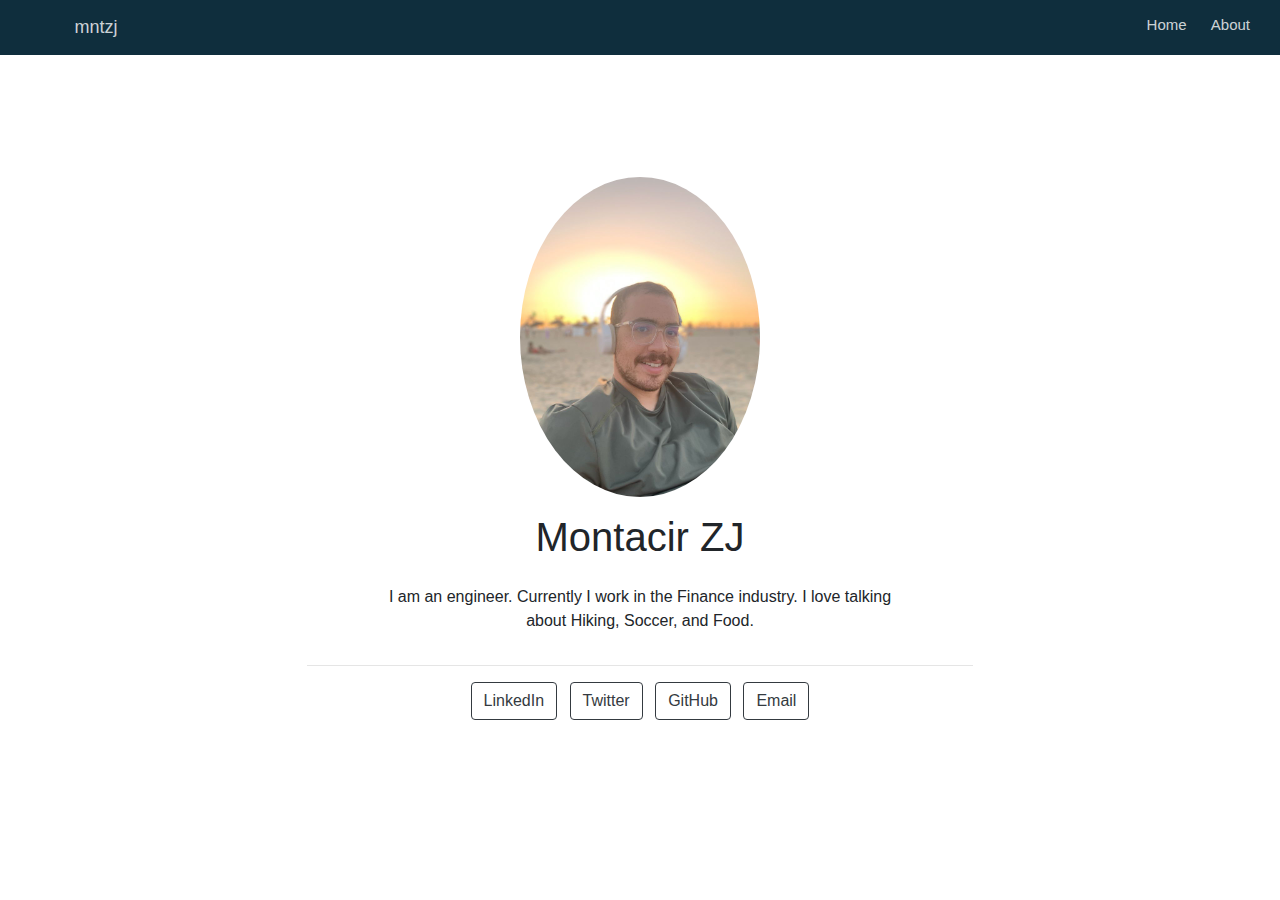
==== docs/about.html @ 62776984 "website built  postcard added" ====
<!doctype html>
<html lang="en">
  <head>
    <!-- Required meta tags -->
    <meta charset="utf-8">
    <meta name="viewport" content="width=device-width, initial-scale=1, shrink-to-fit=no">

    <!-- Bootstrap CSS -->
    <link rel="stylesheet" href="https://stackpath.bootstrapcdn.com/bootstrap/4.5.0/css/bootstrap.min.css">

    <title>Montacir ZJ</title>

    
          <!--radix_placeholder_navigation_in_header-->
      <meta name="distill:offset" content=""/>
      
      <script type="application/javascript">
      
        window.headroom_prevent_pin = false;
      
        window.document.addEventListener("DOMContentLoaded", function (event) {
      
          // initialize headroom for banner
          var header = $('header').get(0);
          var headerHeight = header.offsetHeight;
          var headroom = new Headroom(header, {
            tolerance: 5,
            onPin : function() {
              if (window.headroom_prevent_pin) {
                window.headroom_prevent_pin = false;
                headroom.unpin();
              }
            }
          });
          headroom.init();
          if(window.location.hash)
            headroom.unpin();
          $(header).addClass('headroom--transition');
      
          // offset scroll location for banner on hash change
          // (see: https://github.com/WickyNilliams/headroom.js/issues/38)
          window.addEventListener("hashchange", function(event) {
            window.scrollTo(0, window.pageYOffset - (headerHeight + 25));
          });
      
          // responsive menu
          $('.distill-site-header').each(function(i, val) {
            var topnav = $(this);
            var toggle = topnav.find('.nav-toggle');
            toggle.on('click', function() {
              topnav.toggleClass('responsive');
            });
          });
      
          // nav dropdowns
          $('.nav-dropbtn').click(function(e) {
            $(this).next('.nav-dropdown-content').toggleClass('nav-dropdown-active');
            $(this).parent().siblings('.nav-dropdown')
               .children('.nav-dropdown-content').removeClass('nav-dropdown-active');
          });
          $("body").click(function(e){
            $('.nav-dropdown-content').removeClass('nav-dropdown-active');
          });
          $(".nav-dropdown").click(function(e){
            e.stopPropagation();
          });
        });
      </script>
      
      <style type="text/css">
      
      /* Theme (user-documented overrideables for nav appearance) */
      
      .distill-site-nav {
        color: rgba(255, 255, 255, 0.8);
        background-color: #0F2E3D;
        font-size: 15px;
        font-weight: 300;
      }
      
      .distill-site-nav a {
        color: inherit;
        text-decoration: none;
      }
      
      .distill-site-nav a:hover {
        color: white;
      }
      
      @media print {
        .distill-site-nav {
          display: none;
        }
      }
      
      .distill-site-header {
      
      }
      
      .distill-site-footer {
      
      }
      
      
      /* Site Header */
      
      .distill-site-header {
        width: 100%;
        box-sizing: border-box;
        z-index: 3;
      }
      
      .distill-site-header .nav-left {
        display: inline-block;
        margin-left: 8px;
      }
      
      @media screen and (max-width: 768px) {
        .distill-site-header .nav-left {
          margin-left: 0;
        }
      }
      
      
      .distill-site-header .nav-right {
        float: right;
        margin-right: 8px;
      }
      
      .distill-site-header a,
      .distill-site-header .title {
        display: inline-block;
        text-align: center;
        padding: 14px 10px 14px 10px;
      }
      
      .distill-site-header .title {
        font-size: 18px;
        min-width: 150px;
      }
      
      .distill-site-header .logo {
        padding: 0;
      }
      
      .distill-site-header .logo img {
        display: none;
        max-height: 20px;
        width: auto;
        margin-bottom: -4px;
      }
      
      .distill-site-header .nav-image img {
        max-height: 18px;
        width: auto;
        display: inline-block;
        margin-bottom: -3px;
      }
      
      
      
      @media screen and (min-width: 1000px) {
        .distill-site-header .logo img {
          display: inline-block;
        }
        .distill-site-header .nav-left {
          margin-left: 20px;
        }
        .distill-site-header .nav-right {
          margin-right: 20px;
        }
        .distill-site-header .title {
          padding-left: 12px;
        }
      }
      
      
      .distill-site-header .nav-toggle {
        display: none;
      }
      
      .nav-dropdown {
        display: inline-block;
        position: relative;
      }
      
      .nav-dropdown .nav-dropbtn {
        border: none;
        outline: none;
        color: rgba(255, 255, 255, 0.8);
        padding: 16px 10px;
        background-color: transparent;
        font-family: inherit;
        font-size: inherit;
        font-weight: inherit;
        margin: 0;
        margin-top: 1px;
        z-index: 2;
      }
      
      .nav-dropdown-content {
        display: none;
        position: absolute;
        background-color: white;
        min-width: 200px;
        border: 1px solid rgba(0,0,0,0.15);
        border-radius: 4px;
        box-shadow: 0px 8px 16px 0px rgba(0,0,0,0.1);
        z-index: 1;
        margin-top: 2px;
        white-space: nowrap;
        padding-top: 4px;
        padding-bottom: 4px;
      }
      
      .nav-dropdown-content hr {
        margin-top: 4px;
        margin-bottom: 4px;
        border: none;
        border-bottom: 1px solid rgba(0, 0, 0, 0.1);
      }
      
      .nav-dropdown-active {
        display: block;
      }
      
      .nav-dropdown-content a, .nav-dropdown-content .nav-dropdown-header {
        color: black;
        padding: 6px 24px;
        text-decoration: none;
        display: block;
        text-align: left;
      }
      
      .nav-dropdown-content .nav-dropdown-header {
        display: block;
        padding: 5px 24px;
        padding-bottom: 0;
        text-transform: uppercase;
        font-size: 14px;
        color: #999999;
        white-space: nowrap;
      }
      
      .nav-dropdown:hover .nav-dropbtn {
        color: white;
      }
      
      .nav-dropdown-content a:hover {
        background-color: #ddd;
        color: black;
      }
      
      .nav-right .nav-dropdown-content {
        margin-left: -45%;
        right: 0;
      }
      
      @media screen and (max-width: 768px) {
        .distill-site-header a, .distill-site-header .nav-dropdown  {display: none;}
        .distill-site-header a.nav-toggle {
          float: right;
          display: block;
        }
        .distill-site-header .title {
          margin-left: 0;
        }
        .distill-site-header .nav-right {
          margin-right: 0;
        }
        .distill-site-header {
          overflow: hidden;
        }
        .nav-right .nav-dropdown-content {
          margin-left: 0;
        }
      }
      
      
      @media screen and (max-width: 768px) {
        .distill-site-header.responsive {position: relative; min-height: 500px; }
        .distill-site-header.responsive a.nav-toggle {
          position: absolute;
          right: 0;
          top: 0;
        }
        .distill-site-header.responsive a,
        .distill-site-header.responsive .nav-dropdown {
          display: block;
          text-align: left;
        }
        .distill-site-header.responsive .nav-left,
        .distill-site-header.responsive .nav-right {
          width: 100%;
        }
        .distill-site-header.responsive .nav-dropdown {float: none;}
        .distill-site-header.responsive .nav-dropdown-content {position: relative;}
        .distill-site-header.responsive .nav-dropdown .nav-dropbtn {
          display: block;
          width: 100%;
          text-align: left;
        }
      }
      
      /* Site Footer */
      
      .distill-site-footer {
        width: 100%;
        overflow: hidden;
        box-sizing: border-box;
        z-index: 3;
        margin-top: 30px;
        padding-top: 30px;
        padding-bottom: 30px;
        text-align: center;
      }
      
      /* Headroom */
      
      d-title {
        padding-top: 6rem;
      }
      
      @media print {
        d-title {
          padding-top: 4rem;
        }
      }
      
      .headroom {
        z-index: 1000;
        position: fixed;
        top: 0;
        left: 0;
        right: 0;
      }
      
      .headroom--transition {
        transition: all .4s ease-in-out;
      }
      
      .headroom--unpinned {
        top: -100px;
      }
      
      .headroom--pinned {
        top: 0;
      }
      
      /* adjust viewport for navbar height */
      /* helps vertically center bootstrap (non-distill) content */
      .min-vh-100 {
        min-height: calc(100vh - 100px) !important;
      }
      
      </style>
      
      <script src="site_libs/jquery-1.11.3/jquery.min.js"></script>
      <link href="site_libs/font-awesome-5.1.0/css/all.css" rel="stylesheet"/>
      <link href="site_libs/font-awesome-5.1.0/css/v4-shims.css" rel="stylesheet"/>
      <script src="site_libs/headroom-0.9.4/headroom.min.js"></script>
      <script src="site_libs/autocomplete-0.37.1/autocomplete.min.js"></script>
      <script src="site_libs/fuse-6.4.1/fuse.min.js"></script>
      
      <script type="application/javascript">
      
      function getMeta(metaName) {
        var metas = document.getElementsByTagName('meta');
        for (let i = 0; i < metas.length; i++) {
          if (metas[i].getAttribute('name') === metaName) {
            return metas[i].getAttribute('content');
          }
        }
        return '';
      }
      
      function offsetURL(url) {
        var offset = getMeta('distill:offset');
        return offset ? offset + '/' + url : url;
      }
      
      function createFuseIndex() {
      
        // create fuse index
        var options = {
          keys: [
            { name: 'title', weight: 20 },
            { name: 'categories', weight: 15 },
            { name: 'description', weight: 10 },
            { name: 'contents', weight: 5 },
          ],
          ignoreLocation: true,
          threshold: 0
        };
        var fuse = new window.Fuse([], options);
      
        // fetch the main search.json
        return fetch(offsetURL('search.json'))
          .then(function(response) {
            if (response.status == 200) {
              return response.json().then(function(json) {
                // index main articles
                json.articles.forEach(function(article) {
                  fuse.add(article);
                });
                // download collections and index their articles
                return Promise.all(json.collections.map(function(collection) {
                  return fetch(offsetURL(collection)).then(function(response) {
                    if (response.status === 200) {
                      return response.json().then(function(articles) {
                        articles.forEach(function(article) {
                          fuse.add(article);
                        });
                      })
                    } else {
                      return Promise.reject(
                        new Error('Unexpected status from search index request: ' +
                                  response.status)
                      );
                    }
                  });
                })).then(function() {
                  return fuse;
                });
              });
      
            } else {
              return Promise.reject(
                new Error('Unexpected status from search index request: ' +
                            response.status)
              );
            }
          });
      }
      
      window.document.addEventListener("DOMContentLoaded", function (event) {
      
        // get search element (bail if we don't have one)
        var searchEl = window.document.getElementById('distill-search');
        if (!searchEl)
          return;
      
        createFuseIndex()
          .then(function(fuse) {
      
            // make search box visible
            searchEl.classList.remove('hidden');
      
            // initialize autocomplete
            var options = {
              autoselect: true,
              hint: false,
              minLength: 2,
            };
            window.autocomplete(searchEl, options, [{
              source: function(query, callback) {
                const searchOptions = {
                  isCaseSensitive: false,
                  shouldSort: true,
                  minMatchCharLength: 2,
                  limit: 10,
                };
                var results = fuse.search(query, searchOptions);
                callback(results
                  .map(function(result) { return result.item; })
                );
              },
              templates: {
                suggestion: function(suggestion) {
                  var img = suggestion.preview && Object.keys(suggestion.preview).length > 0
                    ? `<img src="${offsetURL(suggestion.preview)}"</img>`
                    : '';
                  var html = `
                    <div class="search-item">
                      <h3>${suggestion.title}</h3>
                      <div class="search-item-description">
                        ${suggestion.description || ''}
                      </div>
                      <div class="search-item-preview">
                        ${img}
                      </div>
                    </div>
                  `;
                  return html;
                }
              }
            }]).on('autocomplete:selected', function(event, suggestion) {
              window.location.href = offsetURL(suggestion.path);
            });
            // remove inline display style on autocompleter (we want to
            // manage responsive display via css)
            $('.algolia-autocomplete').css("display", "");
          })
          .catch(function(error) {
            console.log(error);
          });
      
      });
      
      </script>
      
      <style type="text/css">
      
      .nav-search {
        font-size: x-small;
      }
      
      /* Algolioa Autocomplete */
      
      .algolia-autocomplete {
        display: inline-block;
        margin-left: 10px;
        vertical-align: sub;
        background-color: white;
        color: black;
        padding: 6px;
        padding-top: 8px;
        padding-bottom: 0;
        border-radius: 6px;
        border: 1px #0F2E3D solid;
        width: 180px;
      }
      
      
      @media screen and (max-width: 768px) {
        .distill-site-nav .algolia-autocomplete {
          display: none;
          visibility: hidden;
        }
        .distill-site-nav.responsive .algolia-autocomplete {
          display: inline-block;
          visibility: visible;
        }
        .distill-site-nav.responsive .algolia-autocomplete .aa-dropdown-menu {
          margin-left: 0;
          width: 400px;
          max-height: 400px;
        }
      }
      
      .algolia-autocomplete .aa-input, .algolia-autocomplete .aa-hint {
        width: 90%;
        outline: none;
        border: none;
      }
      
      .algolia-autocomplete .aa-hint {
        color: #999;
      }
      .algolia-autocomplete .aa-dropdown-menu {
        width: 550px;
        max-height: 70vh;
        overflow-x: visible;
        overflow-y: scroll;
        padding: 5px;
        margin-top: 3px;
        margin-left: -150px;
        background-color: #fff;
        border-radius: 5px;
        border: 1px solid #999;
        border-top: none;
      }
      
      .algolia-autocomplete .aa-dropdown-menu .aa-suggestion {
        cursor: pointer;
        padding: 5px 4px;
        border-bottom: 1px solid #eee;
      }
      
      .algolia-autocomplete .aa-dropdown-menu .aa-suggestion:last-of-type {
        border-bottom: none;
        margin-bottom: 2px;
      }
      
      .algolia-autocomplete .aa-dropdown-menu .aa-suggestion .search-item {
        overflow: hidden;
        font-size: 0.8em;
        line-height: 1.4em;
      }
      
      .algolia-autocomplete .aa-dropdown-menu .aa-suggestion .search-item h3 {
        font-size: 1rem;
        margin-block-start: 0;
        margin-block-end: 5px;
      }
      
      .algolia-autocomplete .aa-dropdown-menu .aa-suggestion .search-item-description {
        display: inline-block;
        overflow: hidden;
        height: 2.8em;
        width: 80%;
        margin-right: 4%;
      }
      
      .algolia-autocomplete .aa-dropdown-menu .aa-suggestion .search-item-preview {
        display: inline-block;
        width: 15%;
      }
      
      .algolia-autocomplete .aa-dropdown-menu .aa-suggestion .search-item-preview img {
        height: 3em;
        width: auto;
        display: none;
      }
      
      .algolia-autocomplete .aa-dropdown-menu .aa-suggestion .search-item-preview img[src] {
        display: initial;
      }
      
      .algolia-autocomplete .aa-dropdown-menu .aa-suggestion.aa-cursor {
        background-color: #eee;
      }
      .algolia-autocomplete .aa-dropdown-menu .aa-suggestion em {
        font-weight: bold;
        font-style: normal;
      }
      
      </style>
      
      
      <!--/radix_placeholder_navigation_in_header-->
          <!--radix_placeholder_site_in_header-->
      <!--/radix_placeholder_site_in_header-->
          
      <style type="text/css">
      body {
        padding-top: 60px;
      }
      </style>
    
    
  </head>
  <body>

          <!--radix_placeholder_navigation_before_body-->
      <header class="header header--fixed" role="banner">
      <nav class="distill-site-nav distill-site-header">
      <div class="nav-left">
      <a href="index.html" class="title">mntzj</a>
      </div>
      <div class="nav-right">
      <a href="index.html">Home</a>
      <a href="about.html">About</a>
      <a href="javascript:void(0);" class="nav-toggle">&#9776;</a>
      </div>
      </nav>
      </header>
      <!--/radix_placeholder_navigation_before_body-->
          <!--radix_placeholder_site_before_body-->
      <!--/radix_placeholder_site_before_body-->
    
    <div class="container min-vh-100">
      <div class="row min-vh-100 justify-content-center align-items-center">
        <div class="col-12 text-center">
          <img src=mntcr3.jpeg style="height:20rem" class="rounded-circle">
          <div class="mt-3">
            <h1>Montacir ZJ</h1>
          </div>
          <div class="row justify-content-center align-items-center">
            <div class="col-6 mt-3 text-center d-none d-sm-block">
              <p>I am an engineer. Currently I work in the Finance industry. I love talking about Hiking, Soccer, and Food.</p>
            </div>
            <div class="col-11 mt-3 text-center d-block d-sm-none">
              <p>I am an engineer. Currently I work in the Finance industry. I love talking about Hiking, Soccer, and Food.</p>
            </div>
          </div>

          <hr style="width:60%;"/>

          <div class="row justify-content-center align-items-center">
            <div class="col-8 text-center d-none d-sm-block">
              <ul class="list-inline">
                                <li class="list-inline-item">
                  <a href=www.linkedin.com/in/montacirzj>
                    <button type="button" class="btn btn-outline-dark mb-2">
                      LinkedIn
                    </button>
                  </a>
                </li>
                                <li class="list-inline-item">
                  <a href=https://twitter.com/montacirzj>
                    <button type="button" class="btn btn-outline-dark mb-2">
                      Twitter
                    </button>
                  </a>
                </li>
                                <li class="list-inline-item">
                  <a href=https://github.com/mntzj>
                    <button type="button" class="btn btn-outline-dark mb-2">
                      GitHub
                    </button>
                  </a>
                </li>
                                <li class="list-inline-item">
                  <a href=mailto:montacir.zaarijabiri@gmail.com>
                    <button type="button" class="btn btn-outline-dark mb-2">
                      Email
                    </button>
                  </a>
                </li>
                              </ul>
            </div>
          </div>

          <div class="row justify-content-center align-items-center">
            <div class="col-8 m-1 text-center d-block d-sm-none">
              <div class="list-group">
                                <a href=www.linkedin.com/in/montacirzj>
                  <button type="button" class="list-group-item list-group-item-action my-1 rounded">
                    LinkedIn
                  </button>
                </a>
                                <a href=https://twitter.com/montacirzj>
                  <button type="button" class="list-group-item list-group-item-action my-1 rounded">
                    Twitter
                  </button>
                </a>
                                <a href=https://github.com/mntzj>
                  <button type="button" class="list-group-item list-group-item-action my-1 rounded">
                    GitHub
                  </button>
                </a>
                                <a href=mailto:montacir.zaarijabiri@gmail.com>
                  <button type="button" class="list-group-item list-group-item-action my-1 rounded">
                    Email
                  </button>
                </a>
                              </div>
            </div>
          </div>
        </div>
      </div>
    </div>

    <!-- Optional JavaScript -->
    <!-- jQuery first, then Popper.js, then Bootstrap JS -->
    <script src="https://code.jquery.com/jquery-3.5.1.slim.min.js" integrity="sha384-DfXdz2htPH0lsSSs5nCTpuj/zy4C+OGpamoFVy38MVBnE+IbbVYUew+OrCXaRkfj" crossorigin="anonymous"></script>
    <script src="https://cdn.jsdelivr.net/npm/popper.js@1.16.0/dist/umd/popper.min.js" integrity="sha384-Q6E9RHvbIyZFJoft+2mJbHaEWldlvI9IOYy5n3zV9zzTtmI3UksdQRVvoxMfooAo" crossorigin="anonymous"></script>
    <script src="https://stackpath.bootstrapcdn.com/bootstrap/4.5.0/js/bootstrap.min.js" integrity="sha384-OgVRvuATP1z7JjHLkuOU7Xw704+h835Lr+6QL9UvYjZE3Ipu6Tp75j7Bh/kR0JKI" crossorigin="anonymous"></script>

          <!--radix_placeholder_site_after_body-->
      <!--/radix_placeholder_site_after_body-->
          <!--radix_placeholder_navigation_after_body-->
      <!--/radix_placeholder_navigation_after_body-->
    
  </body>
</html>
---- docs/site_libs/font-awesome-5.1.0/css/all.css ----
/*!
 * Font Awesome Free 5.1.0 by @fontawesome - https://fontawesome.com
 * License - https://fontawesome.com/license (Icons: CC BY 4.0, Fonts: SIL OFL 1.1, Code: MIT License)
 */
.fa,.fab,.fal,.far,.fas{-moz-osx-font-smoothing:grayscale;-webkit-font-smoothing:antialiased;display:inline-block;font-style:normal;font-variant:normal;text-rendering:auto;line-height:1}.fa-lg{font-size:1.33333em;line-height:.75em;vertical-align:-.0667em}.fa-xs{font-size:.75em}.fa-sm{font-size:.875em}.fa-1x{font-size:1em}.fa-2x{font-size:2em}.fa-3x{font-size:3em}.fa-4x{font-size:4em}.fa-5x{font-size:5em}.fa-6x{font-size:6em}.fa-7x{font-size:7em}.fa-8x{font-size:8em}.fa-9x{font-size:9em}.fa-10x{font-size:10em}.fa-fw{text-align:center;width:1.25em}.fa-ul{list-style-type:none;margin-left:2.5em;padding-left:0}.fa-ul>li{position:relative}.fa-li{left:-2em;position:absolute;text-align:center;width:2em;line-height:inherit}.fa-border{border:.08em solid #eee;border-radius:.1em;padding:.2em .25em .15em}.fa-pull-left{float:left}.fa-pull-right{float:right}.fa.fa-pull-left,.fab.fa-pull-left,.fal.fa-pull-left,.far.fa-pull-left,.fas.fa-pull-left{margin-right:.3em}.fa.fa-pull-right,.fab.fa-pull-right,.fal.fa-pull-right,.far.fa-pull-right,.fas.fa-pull-right{margin-left:.3em}.fa-spin{animation:a 2s infinite linear}.fa-pulse{animation:a 1s infinite steps(8)}@keyframes a{0%{transform:rotate(0deg)}to{transform:rotate(1turn)}}.fa-rotate-90{-ms-filter:"progid:DXImageTransform.Microsoft.BasicImage(rotation=1)";transform:rotate(90deg)}.fa-rotate-180{-ms-filter:"progid:DXImageTransform.Microsoft.BasicImage(rotation=2)";transform:rotate(180deg)}.fa-rotate-270{-ms-filter:"progid:DXImageTransform.Microsoft.BasicImage(rotation=3)";transform:rotate(270deg)}.fa-flip-horizontal{-ms-filter:"progid:DXImageTransform.Microsoft.BasicImage(rotation=0, mirror=1)";transform:scaleX(-1)}.fa-flip-vertical{transform:scaleY(-1)}.fa-flip-horizontal.fa-flip-vertical,.fa-flip-vertical{-ms-filter:"progid:DXImageTransform.Microsoft.BasicImage(rotation=2, mirror=1)"}.fa-flip-horizontal.fa-flip-vertical{transform:scale(-1)}:root .fa-flip-horizontal,:root .fa-flip-vertical,:root .fa-rotate-90,:root .fa-rotate-180,:root .fa-rotate-270{-webkit-filter:none;filter:none}.fa-stack{display:inline-block;height:2em;line-height:2em;position:relative;vertical-align:middle;width:2em}.fa-stack-1x,.fa-stack-2x{left:0;position:absolute;text-align:center;width:100%}.fa-stack-1x{line-height:inherit}.fa-stack-2x{font-size:2em}.fa-inverse{color:#fff}.fa-500px:before{content:"\f26e"}.fa-accessible-icon:before{content:"\f368"}.fa-accusoft:before{content:"\f369"}.fa-address-book:before{content:"\f2b9"}.fa-address-card:before{content:"\f2bb"}.fa-adjust:before{content:"\f042"}.fa-adn:before{content:"\f170"}.fa-adversal:before{content:"\f36a"}.fa-affiliatetheme:before{content:"\f36b"}.fa-algolia:before{content:"\f36c"}.fa-align-center:before{content:"\f037"}.fa-align-justify:before{content:"\f039"}.fa-align-left:before{content:"\f036"}.fa-align-right:before{content:"\f038"}.fa-allergies:before{content:"\f461"}.fa-amazon:before{content:"\f270"}.fa-amazon-pay:before{content:"\f42c"}.fa-ambulance:before{content:"\f0f9"}.fa-american-sign-language-interpreting:before{content:"\f2a3"}.fa-amilia:before{content:"\f36d"}.fa-anchor:before{content:"\f13d"}.fa-android:before{content:"\f17b"}.fa-angellist:before{content:"\f209"}.fa-angle-double-down:before{content:"\f103"}.fa-angle-double-left:before{content:"\f100"}.fa-angle-double-right:before{content:"\f101"}.fa-angle-double-up:before{content:"\f102"}.fa-angle-down:before{content:"\f107"}.fa-angle-left:before{content:"\f104"}.fa-angle-right:before{content:"\f105"}.fa-angle-up:before{content:"\f106"}.fa-angry:before{content:"\f556"}.fa-angrycreative:before{content:"\f36e"}.fa-angular:before{content:"\f420"}.fa-app-store:before{content:"\f36f"}.fa-app-store-ios:before{content:"\f370"}.fa-apper:before{content:"\f371"}.fa-apple:before{content:"\f179"}.fa-apple-pay:before{content:"\f415"}.fa-archive:before{content:"\f187"}.fa-archway:before{content:"\f557"}.fa-arrow-alt-circle-down:before{content:"\f358"}.fa-arrow-alt-circle-left:before{content:"\f359"}.fa-arrow-alt-circle-right:before{content:"\f35a"}.fa-arrow-alt-circle-up:before{content:"\f35b"}.fa-arrow-circle-down:before{content:"\f0ab"}.fa-arrow-circle-left:before{content:"\f0a8"}.fa-arrow-circle-right:before{content:"\f0a9"}.fa-arrow-circle-up:before{content:"\f0aa"}.fa-arrow-down:before{content:"\f063"}.fa-arrow-left:before{content:"\f060"}.fa-arrow-right:before{content:"\f061"}.fa-arrow-up:before{content:"\f062"}.fa-arrows-alt:before{content:"\f0b2"}.fa-arrows-alt-h:before{content:"\f337"}.fa-arrows-alt-v:before{content:"\f338"}.fa-assistive-listening-systems:before{content:"\f2a2"}.fa-asterisk:before{content:"\f069"}.fa-asymmetrik:before{content:"\f372"}.fa-at:before{content:"\f1fa"}.fa-atlas:before{content:"\f558"}.fa-audible:before{content:"\f373"}.fa-audio-description:before{content:"\f29e"}.fa-autoprefixer:before{content:"\f41c"}.fa-avianex:before{content:"\f374"}.fa-aviato:before{content:"\f421"}.fa-award:before{content:"\f559"}.fa-aws:before{content:"\f375"}.fa-backspace:before{content:"\f55a"}.fa-backward:before{content:"\f04a"}.fa-balance-scale:before{content:"\f24e"}.fa-ban:before{content:"\f05e"}.fa-band-aid:before{content:"\f462"}.fa-bandcamp:before{content:"\f2d5"}.fa-barcode:before{content:"\f02a"}.fa-bars:before{content:"\f0c9"}.fa-baseball-ball:before{content:"\f433"}.fa-basketball-ball:before{content:"\f434"}.fa-bath:before{content:"\f2cd"}.fa-battery-empty:before{content:"\f244"}.fa-battery-full:before{content:"\f240"}.fa-battery-half:before{content:"\f242"}.fa-battery-quarter:before{content:"\f243"}.fa-battery-three-quarters:before{content:"\f241"}.fa-bed:before{content:"\f236"}.fa-beer:before{content:"\f0fc"}.fa-behance:before{content:"\f1b4"}.fa-behance-square:before{content:"\f1b5"}.fa-bell:before{content:"\f0f3"}.fa-bell-slash:before{content:"\f1f6"}.fa-bezier-curve:before{content:"\f55b"}.fa-bicycle:before{content:"\f206"}.fa-bimobject:before{content:"\f378"}.fa-binoculars:before{content:"\f1e5"}.fa-birthday-cake:before{content:"\f1fd"}.fa-bitbucket:before{content:"\f171"}.fa-bitcoin:before{content:"\f379"}.fa-bity:before{content:"\f37a"}.fa-black-tie:before{content:"\f27e"}.fa-blackberry:before{content:"\f37b"}.fa-blender:before{content:"\f517"}.fa-blind:before{content:"\f29d"}.fa-blogger:before{content:"\f37c"}.fa-blogger-b:before{content:"\f37d"}.fa-bluetooth:before{content:"\f293"}.fa-bluetooth-b:before{content:"\f294"}.fa-bold:before{content:"\f032"}.fa-bolt:before{content:"\f0e7"}.fa-bomb:before{content:"\f1e2"}.fa-bong:before{content:"\f55c"}.fa-book:before{content:"\f02d"}.fa-book-open:before{content:"\f518"}.fa-bookmark:before{content:"\f02e"}.fa-bowling-ball:before{content:"\f436"}.fa-box:before{content:"\f466"}.fa-box-open:before{content:"\f49e"}.fa-boxes:before{content:"\f468"}.fa-braille:before{content:"\f2a1"}.fa-briefcase:before{content:"\f0b1"}.fa-briefcase-medical:before{content:"\f469"}.fa-broadcast-tower:before{content:"\f519"}.fa-broom:before{content:"\f51a"}.fa-brush:before{content:"\f55d"}.fa-btc:before{content:"\f15a"}.fa-bug:before{content:"\f188"}.fa-building:before{content:"\f1ad"}.fa-bullhorn:before{content:"\f0a1"}.fa-bullseye:before{content:"\f140"}.fa-burn:before{content:"\f46a"}.fa-buromobelexperte:before{content:"\f37f"}.fa-bus:before{content:"\f207"}.fa-bus-alt:before{content:"\f55e"}.fa-buysellads:before{content:"\f20d"}.fa-calculator:before{content:"\f1ec"}.fa-calendar:before{content:"\f133"}.fa-calendar-alt:before{content:"\f073"}.fa-calendar-check:before{content:"\f274"}.fa-calendar-minus:before{content:"\f272"}.fa-calendar-plus:before{content:"\f271"}.fa-calendar-times:before{content:"\f273"}.fa-camera:before{content:"\f030"}.fa-camera-retro:before{content:"\f083"}.fa-cannabis:before{content:"\f55f"}.fa-capsules:before{content:"\f46b"}.fa-car:before{content:"\f1b9"}.fa-caret-down:before{content:"\f0d7"}.fa-caret-left:before{content:"\f0d9"}.fa-caret-right:before{content:"\f0da"}.fa-caret-square-down:before{content:"\f150"}.fa-caret-square-left:before{content:"\f191"}.fa-caret-square-right:before{content:"\f152"}.fa-caret-square-up:before{content:"\f151"}.fa-caret-up:before{content:"\f0d8"}.fa-cart-arrow-down:before{content:"\f218"}.fa-cart-plus:before{content:"\f217"}.fa-cc-amazon-pay:before{content:"\f42d"}.fa-cc-amex:before{content:"\f1f3"}.fa-cc-apple-pay:before{content:"\f416"}.fa-cc-diners-club:before{content:"\f24c"}.fa-cc-discover:before{content:"\f1f2"}.fa-cc-jcb:before{content:"\f24b"}.fa-cc-mastercard:before{content:"\f1f1"}.fa-cc-paypal:before{content:"\f1f4"}.fa-cc-stripe:before{content:"\f1f5"}.fa-cc-visa:before{content:"\f1f0"}.fa-centercode:before{content:"\f380"}.fa-certificate:before{content:"\f0a3"}.fa-chalkboard:before{content:"\f51b"}.fa-chalkboard-teacher:before{content:"\f51c"}.fa-chart-area:before{content:"\f1fe"}.fa-chart-bar:before{content:"\f080"}.fa-chart-line:before{content:"\f201"}.fa-chart-pie:before{content:"\f200"}.fa-check:before{content:"\f00c"}.fa-check-circle:before{content:"\f058"}.fa-check-double:before{content:"\f560"}.fa-check-square:before{content:"\f14a"}.fa-chess:before{content:"\f439"}.fa-chess-bishop:before{content:"\f43a"}.fa-chess-board:before{content:"\f43c"}.fa-chess-king:before{content:"\f43f"}.fa-chess-knight:before{content:"\f441"}.fa-chess-pawn:before{content:"\f443"}.fa-chess-queen:before{content:"\f445"}.fa-chess-rook:before{content:"\f447"}.fa-chevron-circle-down:before{content:"\f13a"}.fa-chevron-circle-left:before{content:"\f137"}.fa-chevron-circle-right:before{content:"\f138"}.fa-chevron-circle-up:before{content:"\f139"}.fa-chevron-down:before{content:"\f078"}.fa-chevron-left:before{content:"\f053"}.fa-chevron-right:before{content:"\f054"}.fa-chevron-up:before{content:"\f077"}.fa-child:before{content:"\f1ae"}.fa-chrome:before{content:"\f268"}.fa-church:before{content:"\f51d"}.fa-circle:before{content:"\f111"}.fa-circle-notch:before{content:"\f1ce"}.fa-clipboard:before{content:"\f328"}.fa-clipboard-check:before{content:"\f46c"}.fa-clipboard-list:before{content:"\f46d"}.fa-clock:before{content:"\f017"}.fa-clone:before{content:"\f24d"}.fa-closed-captioning:before{content:"\f20a"}.fa-cloud:before{content:"\f0c2"}.fa-cloud-download-alt:before{content:"\f381"}.fa-cloud-upload-alt:before{content:"\f382"}.fa-cloudscale:before{content:"\f383"}.fa-cloudsmith:before{content:"\f384"}.fa-cloudversify:before{content:"\f385"}.fa-cocktail:before{content:"\f561"}.fa-code:before{content:"\f121"}.fa-code-branch:before{content:"\f126"}.fa-codepen:before{content:"\f1cb"}.fa-codiepie:before{content:"\f284"}.fa-coffee:before{content:"\f0f4"}.fa-cog:before{content:"\f013"}.fa-cogs:before{content:"\f085"}.fa-coins:before{content:"\f51e"}.fa-columns:before{content:"\f0db"}.fa-comment:before{content:"\f075"}.fa-comment-alt:before{content:"\f27a"}.fa-comment-dots:before{content:"\f4ad"}.fa-comment-slash:before{content:"\f4b3"}.fa-comments:before{content:"\f086"}.fa-compact-disc:before{content:"\f51f"}.fa-compass:before{content:"\f14e"}.fa-compress:before{content:"\f066"}.fa-concierge-bell:before{content:"\f562"}.fa-connectdevelop:before{content:"\f20e"}.fa-contao:before{content:"\f26d"}.fa-cookie:before{content:"\f563"}.fa-cookie-bite:before{content:"\f564"}.fa-copy:before{content:"\f0c5"}.fa-copyright:before{content:"\f1f9"}.fa-couch:before{content:"\f4b8"}.fa-cpanel:before{content:"\f388"}.fa-creative-commons:before{content:"\f25e"}.fa-creative-commons-by:before{content:"\f4e7"}.fa-creative-commons-nc:before{content:"\f4e8"}.fa-creative-commons-nc-eu:before{content:"\f4e9"}.fa-creative-commons-nc-jp:before{content:"\f4ea"}.fa-creative-commons-nd:before{content:"\f4eb"}.fa-creative-commons-pd:before{content:"\f4ec"}.fa-creative-commons-pd-alt:before{content:"\f4ed"}.fa-creative-commons-remix:before{content:"\f4ee"}.fa-creative-commons-sa:before{content:"\f4ef"}.fa-creative-commons-sampling:before{content:"\f4f0"}.fa-creative-commons-sampling-plus:before{content:"\f4f1"}.fa-creative-commons-share:before{content:"\f4f2"}.fa-credit-card:before{content:"\f09d"}.fa-crop:before{content:"\f125"}.fa-crop-alt:before{content:"\f565"}.fa-crosshairs:before{content:"\f05b"}.fa-crow:before{content:"\f520"}.fa-crown:before{content:"\f521"}.fa-css3:before{content:"\f13c"}.fa-css3-alt:before{content:"\f38b"}.fa-cube:before{content:"\f1b2"}.fa-cubes:before{content:"\f1b3"}.fa-cut:before{content:"\f0c4"}.fa-cuttlefish:before{content:"\f38c"}.fa-d-and-d:before{content:"\f38d"}.fa-dashcube:before{content:"\f210"}.fa-database:before{content:"\f1c0"}.fa-deaf:before{content:"\f2a4"}.fa-delicious:before{content:"\f1a5"}.fa-deploydog:before{content:"\f38e"}.fa-deskpro:before{content:"\f38f"}.fa-desktop:before{content:"\f108"}.fa-deviantart:before{content:"\f1bd"}.fa-diagnoses:before{content:"\f470"}.fa-dice:before{content:"\f522"}.fa-dice-five:before{content:"\f523"}.fa-dice-four:before{content:"\f524"}.fa-dice-one:before{content:"\f525"}.fa-dice-six:before{content:"\f526"}.fa-dice-three:before{content:"\f527"}.fa-dice-two:before{content:"\f528"}.fa-digg:before{content:"\f1a6"}.fa-digital-ocean:before{content:"\f391"}.fa-digital-tachograph:before{content:"\f566"}.fa-discord:before{content:"\f392"}.fa-discourse:before{content:"\f393"}.fa-divide:before{content:"\f529"}.fa-dizzy:before{content:"\f567"}.fa-dna:before{content:"\f471"}.fa-dochub:before{content:"\f394"}.fa-docker:before{content:"\f395"}.fa-dollar-sign:before{content:"\f155"}.fa-dolly:before{content:"\f472"}.fa-dolly-flatbed:before{content:"\f474"}.fa-donate:before{content:"\f4b9"}.fa-door-closed:before{content:"\f52a"}.fa-door-open:before{content:"\f52b"}.fa-dot-circle:before{content:"\f192"}.fa-dove:before{content:"\f4ba"}.fa-download:before{content:"\f019"}.fa-draft2digital:before{content:"\f396"}.fa-drafting-compass:before{content:"\f568"}.fa-dribbble:before{content:"\f17d"}.fa-dribbble-square:before{content:"\f397"}.fa-dropbox:before{content:"\f16b"}.fa-drum:before{content:"\f569"}.fa-drum-steelpan:before{content:"\f56a"}.fa-drupal:before{content:"\f1a9"}.fa-dumbbell:before{content:"\f44b"}.fa-dyalog:before{content:"\f399"}.fa-earlybirds:before{content:"\f39a"}.fa-ebay:before{content:"\f4f4"}.fa-edge:before{content:"\f282"}.fa-edit:before{content:"\f044"}.fa-eject:before{content:"\f052"}.fa-elementor:before{content:"\f430"}.fa-ellipsis-h:before{content:"\f141"}.fa-ellipsis-v:before{content:"\f142"}.fa-ember:before{content:"\f423"}.fa-empire:before{content:"\f1d1"}.fa-envelope:before{content:"\f0e0"}.fa-envelope-open:before{content:"\f2b6"}.fa-envelope-square:before{content:"\f199"}.fa-envira:before{content:"\f299"}.fa-equals:before{content:"\f52c"}.fa-eraser:before{content:"\f12d"}.fa-erlang:before{content:"\f39d"}.fa-ethereum:before{content:"\f42e"}.fa-etsy:before{content:"\f2d7"}.fa-euro-sign:before{content:"\f153"}.fa-exchange-alt:before{content:"\f362"}.fa-exclamation:before{content:"\f12a"}.fa-exclamation-circle:before{content:"\f06a"}.fa-exclamation-triangle:before{content:"\f071"}.fa-expand:before{content:"\f065"}.fa-expand-arrows-alt:before{content:"\f31e"}.fa-expeditedssl:before{content:"\f23e"}.fa-external-link-alt:before{content:"\f35d"}.fa-external-link-square-alt:before{content:"\f360"}.fa-eye:before{content:"\f06e"}.fa-eye-dropper:before{content:"\f1fb"}.fa-eye-slash:before{content:"\f070"}.fa-facebook:before{content:"\f09a"}.fa-facebook-f:before{content:"\f39e"}.fa-facebook-messenger:before{content:"\f39f"}.fa-facebook-square:before{content:"\f082"}.fa-fast-backward:before{content:"\f049"}.fa-fast-forward:before{content:"\f050"}.fa-fax:before{content:"\f1ac"}.fa-feather:before{content:"\f52d"}.fa-feather-alt:before{content:"\f56b"}.fa-female:before{content:"\f182"}.fa-fighter-jet:before{content:"\f0fb"}.fa-file:before{content:"\f15b"}.fa-file-alt:before{content:"\f15c"}.fa-file-archive:before{content:"\f1c6"}.fa-file-audio:before{content:"\f1c7"}.fa-file-code:before{content:"\f1c9"}.fa-file-contract:before{content:"\f56c"}.fa-file-download:before{content:"\f56d"}.fa-file-excel:before{content:"\f1c3"}.fa-file-export:before{content:"\f56e"}.fa-file-image:before{content:"\f1c5"}.fa-file-import:before{content:"\f56f"}.fa-file-invoice:before{content:"\f570"}.fa-file-invoice-dollar:before{content:"\f571"}.fa-file-medical:before{content:"\f477"}.fa-file-medical-alt:before{content:"\f478"}.fa-file-pdf:before{content:"\f1c1"}.fa-file-powerpoint:before{content:"\f1c4"}.fa-file-prescription:before{content:"\f572"}.fa-file-signature:before{content:"\f573"}.fa-file-upload:before{content:"\f574"}.fa-file-video:before{content:"\f1c8"}.fa-file-word:before{content:"\f1c2"}.fa-fill:before{content:"\f575"}.fa-fill-drip:before{content:"\f576"}.fa-film:before{content:"\f008"}.fa-filter:before{content:"\f0b0"}.fa-fingerprint:before{content:"\f577"}.fa-fire:before{content:"\f06d"}.fa-fire-extinguisher:before{content:"\f134"}.fa-firefox:before{content:"\f269"}.fa-first-aid:before{content:"\f479"}.fa-first-order:before{content:"\f2b0"}.fa-first-order-alt:before{content:"\f50a"}.fa-firstdraft:before{content:"\f3a1"}.fa-fish:before{content:"\f578"}.fa-flag:before{content:"\f024"}.fa-flag-checkered:before{content:"\f11e"}.fa-flask:before{content:"\f0c3"}.fa-flickr:before{content:"\f16e"}.fa-flipboard:before{content:"\f44d"}.fa-flushed:before{content:"\f579"}.fa-fly:before{content:"\f417"}.fa-folder:before{content:"\f07b"}.fa-folder-open:before{content:"\f07c"}.fa-font:before{content:"\f031"}.fa-font-awesome:before{content:"\f2b4"}.fa-font-awesome-alt:before{content:"\f35c"}.fa-font-awesome-flag:before{content:"\f425"}.fa-font-awesome-logo-full:before{content:"\f4e6"}.fa-fonticons:before{content:"\f280"}.fa-fonticons-fi:before{content:"\f3a2"}.fa-football-ball:before{content:"\f44e"}.fa-fort-awesome:before{content:"\f286"}.fa-fort-awesome-alt:before{content:"\f3a3"}.fa-forumbee:before{content:"\f211"}.fa-forward:before{content:"\f04e"}.fa-foursquare:before{content:"\f180"}.fa-free-code-camp:before{content:"\f2c5"}.fa-freebsd:before{content:"\f3a4"}.fa-frog:before{content:"\f52e"}.fa-frown:before{content:"\f119"}.fa-frown-open:before{content:"\f57a"}.fa-fulcrum:before{content:"\f50b"}.fa-futbol:before{content:"\f1e3"}.fa-galactic-republic:before{content:"\f50c"}.fa-galactic-senate:before{content:"\f50d"}.fa-gamepad:before{content:"\f11b"}.fa-gas-pump:before{content:"\f52f"}.fa-gavel:before{content:"\f0e3"}.fa-gem:before{content:"\f3a5"}.fa-genderless:before{content:"\f22d"}.fa-get-pocket:before{content:"\f265"}.fa-gg:before{content:"\f260"}.fa-gg-circle:before{content:"\f261"}.fa-gift:before{content:"\f06b"}.fa-git:before{content:"\f1d3"}.fa-git-square:before{content:"\f1d2"}.fa-github:before{content:"\f09b"}.fa-github-alt:before{content:"\f113"}.fa-github-square:before{content:"\f092"}.fa-gitkraken:before{content:"\f3a6"}.fa-gitlab:before{content:"\f296"}.fa-gitter:before{content:"\f426"}.fa-glass-martini:before{content:"\f000"}.fa-glass-martini-alt:before{content:"\f57b"}.fa-glasses:before{content:"\f530"}.fa-glide:before{content:"\f2a5"}.fa-glide-g:before{content:"\f2a6"}.fa-globe:before{content:"\f0ac"}.fa-globe-africa:before{content:"\f57c"}.fa-globe-americas:before{content:"\f57d"}.fa-globe-asia:before{content:"\f57e"}.fa-gofore:before{content:"\f3a7"}.fa-golf-ball:before{content:"\f450"}.fa-goodreads:before{content:"\f3a8"}.fa-goodreads-g:before{content:"\f3a9"}.fa-google:before{content:"\f1a0"}.fa-google-drive:before{content:"\f3aa"}.fa-google-play:before{content:"\f3ab"}.fa-google-plus:before{content:"\f2b3"}.fa-google-plus-g:before{content:"\f0d5"}.fa-google-plus-square:before{content:"\f0d4"}.fa-google-wallet:before{content:"\f1ee"}.fa-graduation-cap:before{content:"\f19d"}.fa-gratipay:before{content:"\f184"}.fa-grav:before{content:"\f2d6"}.fa-greater-than:before{content:"\f531"}.fa-greater-than-equal:before{content:"\f532"}.fa-grimace:before{content:"\f57f"}.fa-grin:before{content:"\f580"}.fa-grin-alt:before{content:"\f581"}.fa-grin-beam:before{content:"\f582"}.fa-grin-beam-sweat:before{content:"\f583"}.fa-grin-hearts:before{content:"\f584"}.fa-grin-squint:before{content:"\f585"}.fa-grin-squint-tears:before{content:"\f586"}.fa-grin-stars:before{content:"\f587"}.fa-grin-tears:before{content:"\f588"}.fa-grin-tongue:before{content:"\f589"}.fa-grin-tongue-squint:before{content:"\f58a"}.fa-grin-tongue-wink:before{content:"\f58b"}.fa-grin-wink:before{content:"\f58c"}.fa-grip-horizontal:before{content:"\f58d"}.fa-grip-vertical:before{content:"\f58e"}.fa-gripfire:before{content:"\f3ac"}.fa-grunt:before{content:"\f3ad"}.fa-gulp:before{content:"\f3ae"}.fa-h-square:before{content:"\f0fd"}.fa-hacker-news:before{content:"\f1d4"}.fa-hacker-news-square:before{content:"\f3af"}.fa-hand-holding:before{content:"\f4bd"}.fa-hand-holding-heart:before{content:"\f4be"}.fa-hand-holding-usd:before{content:"\f4c0"}.fa-hand-lizard:before{content:"\f258"}.fa-hand-paper:before{content:"\f256"}.fa-hand-peace:before{content:"\f25b"}.fa-hand-point-down:before{content:"\f0a7"}.fa-hand-point-left:before{content:"\f0a5"}.fa-hand-point-right:before{content:"\f0a4"}.fa-hand-point-up:before{content:"\f0a6"}.fa-hand-pointer:before{content:"\f25a"}.fa-hand-rock:before{content:"\f255"}.fa-hand-scissors:before{content:"\f257"}.fa-hand-spock:before{content:"\f259"}.fa-hands:before{content:"\f4c2"}.fa-hands-helping:before{content:"\f4c4"}.fa-handshake:before{content:"\f2b5"}.fa-hashtag:before{content:"\f292"}.fa-hdd:before{content:"\f0a0"}.fa-heading:before{content:"\f1dc"}.fa-headphones:before{content:"\f025"}.fa-headphones-alt:before{content:"\f58f"}.fa-headset:before{content:"\f590"}.fa-heart:before{content:"\f004"}.fa-heartbeat:before{content:"\f21e"}.fa-helicopter:before{content:"\f533"}.fa-highlighter:before{content:"\f591"}.fa-hips:before{content:"\f452"}.fa-hire-a-helper:before{content:"\f3b0"}.fa-history:before{content:"\f1da"}.fa-hockey-puck:before{content:"\f453"}.fa-home:before{content:"\f015"}.fa-hooli:before{content:"\f427"}.fa-hornbill:before{content:"\f592"}.fa-hospital:before{content:"\f0f8"}.fa-hospital-alt:before{content:"\f47d"}.fa-hospital-symbol:before{content:"\f47e"}.fa-hot-tub:before{content:"\f593"}.fa-hotel:before{content:"\f594"}.fa-hotjar:before{content:"\f3b1"}.fa-hourglass:before{content:"\f254"}.fa-hourglass-end:before{content:"\f253"}.fa-hourglass-half:before{content:"\f252"}.fa-hourglass-start:before{content:"\f251"}.fa-houzz:before{content:"\f27c"}.fa-html5:before{content:"\f13b"}.fa-hubspot:before{content:"\f3b2"}.fa-i-cursor:before{content:"\f246"}.fa-id-badge:before{content:"\f2c1"}.fa-id-card:before{content:"\f2c2"}.fa-id-card-alt:before{content:"\f47f"}.fa-image:before{content:"\f03e"}.fa-images:before{content:"\f302"}.fa-imdb:before{content:"\f2d8"}.fa-inbox:before{content:"\f01c"}.fa-indent:before{content:"\f03c"}.fa-industry:before{content:"\f275"}.fa-infinity:before{content:"\f534"}.fa-info:before{content:"\f129"}.fa-info-circle:before{content:"\f05a"}.fa-instagram:before{content:"\f16d"}.fa-internet-explorer:before{content:"\f26b"}.fa-ioxhost:before{content:"\f208"}.fa-italic:before{content:"\f033"}.fa-itunes:before{content:"\f3b4"}.fa-itunes-note:before{content:"\f3b5"}.fa-java:before{content:"\f4e4"}.fa-jedi-order:before{content:"\f50e"}.fa-jenkins:before{content:"\f3b6"}.fa-joget:before{content:"\f3b7"}.fa-joint:before{content:"\f595"}.fa-joomla:before{content:"\f1aa"}.fa-js:before{content:"\f3b8"}.fa-js-square:before{content:"\f3b9"}.fa-jsfiddle:before{content:"\f1cc"}.fa-key:before{content:"\f084"}.fa-keybase:before{content:"\f4f5"}.fa-keyboard:before{content:"\f11c"}.fa-keycdn:before{content:"\f3ba"}.fa-kickstarter:before{content:"\f3bb"}.fa-kickstarter-k:before{content:"\f3bc"}.fa-kiss:before{content:"\f596"}.fa-kiss-beam:before{content:"\f597"}.fa-kiss-wink-heart:before{content:"\f598"}.fa-kiwi-bird:before{content:"\f535"}.fa-korvue:before{content:"\f42f"}.fa-language:before{content:"\f1ab"}.fa-laptop:before{content:"\f109"}.fa-laravel:before{content:"\f3bd"}.fa-lastfm:before{content:"\f202"}.fa-lastfm-square:before{content:"\f203"}.fa-laugh:before{content:"\f599"}.fa-laugh-beam:before{content:"\f59a"}.fa-laugh-squint:before{content:"\f59b"}.fa-laugh-wink:before{content:"\f59c"}.fa-leaf:before{content:"\f06c"}.fa-leanpub:before{content:"\f212"}.fa-lemon:before{content:"\f094"}.fa-less:before{content:"\f41d"}.fa-less-than:before{content:"\f536"}.fa-less-than-equal:before{content:"\f537"}.fa-level-down-alt:before{content:"\f3be"}.fa-level-up-alt:before{content:"\f3bf"}.fa-life-ring:before{content:"\f1cd"}.fa-lightbulb:before{content:"\f0eb"}.fa-line:before{content:"\f3c0"}.fa-link:before{content:"\f0c1"}.fa-linkedin:before{content:"\f08c"}.fa-linkedin-in:before{content:"\f0e1"}.fa-linode:before{content:"\f2b8"}.fa-linux:before{content:"\f17c"}.fa-lira-sign:before{content:"\f195"}.fa-list:before{content:"\f03a"}.fa-list-alt:before{content:"\f022"}.fa-list-ol:before{content:"\f0cb"}.fa-list-ul:before{content:"\f0ca"}.fa-location-arrow:before{content:"\f124"}.fa-lock:before{content:"\f023"}.fa-lock-open:before{content:"\f3c1"}.fa-long-arrow-alt-down:before{content:"\f309"}.fa-long-arrow-alt-left:before{content:"\f30a"}.fa-long-arrow-alt-right:before{content:"\f30b"}.fa-long-arrow-alt-up:before{content:"\f30c"}.fa-low-vision:before{content:"\f2a8"}.fa-luggage-cart:before{content:"\f59d"}.fa-lyft:before{content:"\f3c3"}.fa-magento:before{content:"\f3c4"}.fa-magic:before{content:"\f0d0"}.fa-magnet:before{content:"\f076"}.fa-mailchimp:before{content:"\f59e"}.fa-male:before{content:"\f183"}.fa-mandalorian:before{content:"\f50f"}.fa-map:before{content:"\f279"}.fa-map-marked:before{content:"\f59f"}.fa-map-marked-alt:before{content:"\f5a0"}.fa-map-marker:before{content:"\f041"}.fa-map-marker-alt:before{content:"\f3c5"}.fa-map-pin:before{content:"\f276"}.fa-map-signs:before{content:"\f277"}.fa-marker:before{content:"\f5a1"}.fa-mars:before{content:"\f222"}.fa-mars-double:before{content:"\f227"}.fa-mars-stroke:before{content:"\f229"}.fa-mars-stroke-h:before{content:"\f22b"}.fa-mars-stroke-v:before{content:"\f22a"}.fa-mastodon:before{content:"\f4f6"}.fa-maxcdn:before{content:"\f136"}.fa-medal:before{content:"\f5a2"}.fa-medapps:before{content:"\f3c6"}.fa-medium:before{content:"\f23a"}.fa-medium-m:before{content:"\f3c7"}.fa-medkit:before{content:"\f0fa"}.fa-medrt:before{content:"\f3c8"}.fa-meetup:before{content:"\f2e0"}.fa-megaport:before{content:"\f5a3"}.fa-meh:before{content:"\f11a"}.fa-meh-blank:before{content:"\f5a4"}.fa-meh-rolling-eyes:before{content:"\f5a5"}.fa-memory:before{content:"\f538"}.fa-mercury:before{content:"\f223"}.fa-microchip:before{content:"\f2db"}.fa-microphone:before{content:"\f130"}.fa-microphone-alt:before{content:"\f3c9"}.fa-microphone-alt-slash:before{content:"\f539"}.fa-microphone-slash:before{content:"\f131"}.fa-microsoft:before{content:"\f3ca"}.fa-minus:before{content:"\f068"}.fa-minus-circle:before{content:"\f056"}.fa-minus-square:before{content:"\f146"}.fa-mix:before{content:"\f3cb"}.fa-mixcloud:before{content:"\f289"}.fa-mizuni:before{content:"\f3cc"}.fa-mobile:before{content:"\f10b"}.fa-mobile-alt:before{content:"\f3cd"}.fa-modx:before{content:"\f285"}.fa-monero:before{content:"\f3d0"}.fa-money-bill:before{content:"\f0d6"}.fa-money-bill-alt:before{content:"\f3d1"}.fa-money-bill-wave:before{content:"\f53a"}.fa-money-bill-wave-alt:before{content:"\f53b"}.fa-money-check:before{content:"\f53c"}.fa-money-check-alt:before{content:"\f53d"}.fa-monument:before{content:"\f5a6"}.fa-moon:before{content:"\f186"}.fa-mortar-pestle:before{content:"\f5a7"}.fa-motorcycle:before{content:"\f21c"}.fa-mouse-pointer:before{content:"\f245"}.fa-music:before{content:"\f001"}.fa-napster:before{content:"\f3d2"}.fa-neuter:before{content:"\f22c"}.fa-newspaper:before{content:"\f1ea"}.fa-nimblr:before{content:"\f5a8"}.fa-nintendo-switch:before{content:"\f418"}.fa-node:before{content:"\f419"}.fa-node-js:before{content:"\f3d3"}.fa-not-equal:before{content:"\f53e"}.fa-notes-medical:before{content:"\f481"}.fa-npm:before{content:"\f3d4"}.fa-ns8:before{content:"\f3d5"}.fa-nutritionix:before{content:"\f3d6"}.fa-object-group:before{content:"\f247"}.fa-object-ungroup:before{content:"\f248"}.fa-odnoklassniki:before{content:"\f263"}.fa-odnoklassniki-square:before{content:"\f264"}.fa-old-republic:before{content:"\f510"}.fa-opencart:before{content:"\f23d"}.fa-openid:before{content:"\f19b"}.fa-opera:before{content:"\f26a"}.fa-optin-monster:before{content:"\f23c"}.fa-osi:before{content:"\f41a"}.fa-outdent:before{content:"\f03b"}.fa-page4:before{content:"\f3d7"}.fa-pagelines:before{content:"\f18c"}.fa-paint-brush:before{content:"\f1fc"}.fa-paint-roller:before{content:"\f5aa"}.fa-palette:before{content:"\f53f"}.fa-palfed:before{content:"\f3d8"}.fa-pallet:before{content:"\f482"}.fa-paper-plane:before{content:"\f1d8"}.fa-paperclip:before{content:"\f0c6"}.fa-parachute-box:before{content:"\f4cd"}.fa-paragraph:before{content:"\f1dd"}.fa-parking:before{content:"\f540"}.fa-passport:before{content:"\f5ab"}.fa-paste:before{content:"\f0ea"}.fa-patreon:before{content:"\f3d9"}.fa-pause:before{content:"\f04c"}.fa-pause-circle:before{content:"\f28b"}.fa-paw:before{content:"\f1b0"}.fa-paypal:before{content:"\f1ed"}.fa-pen:before{content:"\f304"}.fa-pen-alt:before{content:"\f305"}.fa-pen-fancy:before{content:"\f5ac"}.fa-pen-nib:before{content:"\f5ad"}.fa-pen-square:before{content:"\f14b"}.fa-pencil-alt:before{content:"\f303"}.fa-pencil-ruler:before{content:"\f5ae"}.fa-people-carry:before{content:"\f4ce"}.fa-percent:before{content:"\f295"}.fa-percentage:before{content:"\f541"}.fa-periscope:before{content:"\f3da"}.fa-phabricator:before{content:"\f3db"}.fa-phoenix-framework:before{content:"\f3dc"}.fa-phoenix-squadron:before{content:"\f511"}.fa-phone:before{content:"\f095"}.fa-phone-slash:before{content:"\f3dd"}.fa-phone-square:before{content:"\f098"}.fa-phone-volume:before{content:"\f2a0"}.fa-php:before{content:"\f457"}.fa-pied-piper:before{content:"\f2ae"}.fa-pied-piper-alt:before{content:"\f1a8"}.fa-pied-piper-hat:before{content:"\f4e5"}.fa-pied-piper-pp:before{content:"\f1a7"}.fa-piggy-bank:before{content:"\f4d3"}.fa-pills:before{content:"\f484"}.fa-pinterest:before{content:"\f0d2"}.fa-pinterest-p:before{content:"\f231"}.fa-pinterest-square:before{content:"\f0d3"}.fa-plane:before{content:"\f072"}.fa-plane-arrival:before{content:"\f5af"}.fa-plane-departure:before{content:"\f5b0"}.fa-play:before{content:"\f04b"}.fa-play-circle:before{content:"\f144"}.fa-playstation:before{content:"\f3df"}.fa-plug:before{content:"\f1e6"}.fa-plus:before{content:"\f067"}.fa-plus-circle:before{content:"\f055"}.fa-plus-square:before{content:"\f0fe"}.fa-podcast:before{content:"\f2ce"}.fa-poo:before{content:"\f2fe"}.fa-portrait:before{content:"\f3e0"}.fa-pound-sign:before{content:"\f154"}.fa-power-off:before{content:"\f011"}.fa-prescription:before{content:"\f5b1"}.fa-prescription-bottle:before{content:"\f485"}.fa-prescription-bottle-alt:before{content:"\f486"}.fa-print:before{content:"\f02f"}.fa-procedures:before{content:"\f487"}.fa-product-hunt:before{content:"\f288"}.fa-project-diagram:before{content:"\f542"}.fa-pushed:before{content:"\f3e1"}.fa-puzzle-piece:before{content:"\f12e"}.fa-python:before{content:"\f3e2"}.fa-qq:before{content:"\f1d6"}.fa-qrcode:before{content:"\f029"}.fa-question:before{content:"\f128"}.fa-question-circle:before{content:"\f059"}.fa-quidditch:before{content:"\f458"}.fa-quinscape:before{content:"\f459"}.fa-quora:before{content:"\f2c4"}.fa-quote-left:before{content:"\f10d"}.fa-quote-right:before{content:"\f10e"}.fa-r-project:before{content:"\f4f7"}.fa-random:before{content:"\f074"}.fa-ravelry:before{content:"\f2d9"}.fa-react:before{content:"\f41b"}.fa-readme:before{content:"\f4d5"}.fa-rebel:before{content:"\f1d0"}.fa-receipt:before{content:"\f543"}.fa-recycle:before{content:"\f1b8"}.fa-red-river:before{content:"\f3e3"}.fa-reddit:before{content:"\f1a1"}.fa-reddit-alien:before{content:"\f281"}.fa-reddit-square:before{content:"\f1a2"}.fa-redo:before{content:"\f01e"}.fa-redo-alt:before{content:"\f2f9"}.fa-registered:before{content:"\f25d"}.fa-rendact:before{content:"\f3e4"}.fa-renren:before{content:"\f18b"}.fa-reply:before{content:"\f3e5"}.fa-reply-all:before{content:"\f122"}.fa-replyd:before{content:"\f3e6"}.fa-researchgate:before{content:"\f4f8"}.fa-resolving:before{content:"\f3e7"}.fa-retweet:before{content:"\f079"}.fa-ribbon:before{content:"\f4d6"}.fa-road:before{content:"\f018"}.fa-robot:before{content:"\f544"}.fa-rocket:before{content:"\f135"}.fa-rocketchat:before{content:"\f3e8"}.fa-rockrms:before{content:"\f3e9"}.fa-rss:before{content:"\f09e"}.fa-rss-square:before{content:"\f143"}.fa-ruble-sign:before{content:"\f158"}.fa-ruler:before{content:"\f545"}.fa-ruler-combined:before{content:"\f546"}.fa-ruler-horizontal:before{content:"\f547"}.fa-ruler-vertical:before{content:"\f548"}.fa-rupee-sign:before{content:"\f156"}.fa-sad-cry:before{content:"\f5b3"}.fa-sad-tear:before{content:"\f5b4"}.fa-safari:before{content:"\f267"}.fa-sass:before{content:"\f41e"}.fa-save:before{content:"\f0c7"}.fa-schlix:before{content:"\f3ea"}.fa-school:before{content:"\f549"}.fa-screwdriver:before{content:"\f54a"}.fa-scribd:before{content:"\f28a"}.fa-search:before{content:"\f002"}.fa-search-minus:before{content:"\f010"}.fa-search-plus:before{content:"\f00e"}.fa-searchengin:before{content:"\f3eb"}.fa-seedling:before{content:"\f4d8"}.fa-sellcast:before{content:"\f2da"}.fa-sellsy:before{content:"\f213"}.fa-server:before{content:"\f233"}.fa-servicestack:before{content:"\f3ec"}.fa-share:before{content:"\f064"}.fa-share-alt:before{content:"\f1e0"}.fa-share-alt-square:before{content:"\f1e1"}.fa-share-square:before{content:"\f14d"}.fa-shekel-sign:before{content:"\f20b"}.fa-shield-alt:before{content:"\f3ed"}.fa-ship:before{content:"\f21a"}.fa-shipping-fast:before{content:"\f48b"}.fa-shirtsinbulk:before{content:"\f214"}.fa-shoe-prints:before{content:"\f54b"}.fa-shopping-bag:before{content:"\f290"}.fa-shopping-basket:before{content:"\f291"}.fa-shopping-cart:before{content:"\f07a"}.fa-shopware:before{content:"\f5b5"}.fa-shower:before{content:"\f2cc"}.fa-shuttle-van:before{content:"\f5b6"}.fa-sign:before{content:"\f4d9"}.fa-sign-in-alt:before{content:"\f2f6"}.fa-sign-language:before{content:"\f2a7"}.fa-sign-out-alt:before{content:"\f2f5"}.fa-signal:before{content:"\f012"}.fa-signature:before{content:"\f5b7"}.fa-simplybuilt:before{content:"\f215"}.fa-sistrix:before{content:"\f3ee"}.fa-sitemap:before{content:"\f0e8"}.fa-sith:before{content:"\f512"}.fa-skull:before{content:"\f54c"}.fa-skyatlas:before{content:"\f216"}.fa-skype:before{content:"\f17e"}.fa-slack:before{content:"\f198"}.fa-slack-hash:before{content:"\f3ef"}.fa-sliders-h:before{content:"\f1de"}.fa-slideshare:before{content:"\f1e7"}.fa-smile:before{content:"\f118"}.fa-smile-beam:before{content:"\f5b8"}.fa-smile-wink:before{content:"\f4da"}.fa-smoking:before{content:"\f48d"}.fa-smoking-ban:before{content:"\f54d"}.fa-snapchat:before{content:"\f2ab"}.fa-snapchat-ghost:before{content:"\f2ac"}.fa-snapchat-square:before{content:"\f2ad"}.fa-snowflake:before{content:"\f2dc"}.fa-solar-panel:before{content:"\f5ba"}.fa-sort:before{content:"\f0dc"}.fa-sort-alpha-down:before{content:"\f15d"}.fa-sort-alpha-up:before{content:"\f15e"}.fa-sort-amount-down:before{content:"\f160"}.fa-sort-amount-up:before{content:"\f161"}.fa-sort-down:before{content:"\f0dd"}.fa-sort-numeric-down:before{content:"\f162"}.fa-sort-numeric-up:before{content:"\f163"}.fa-sort-up:before{content:"\f0de"}.fa-soundcloud:before{content:"\f1be"}.fa-spa:before{content:"\f5bb"}.fa-space-shuttle:before{content:"\f197"}.fa-speakap:before{content:"\f3f3"}.fa-spinner:before{content:"\f110"}.fa-splotch:before{content:"\f5bc"}.fa-spotify:before{content:"\f1bc"}.fa-spray-can:before{content:"\f5bd"}.fa-square:before{content:"\f0c8"}.fa-square-full:before{content:"\f45c"}.fa-squarespace:before{content:"\f5be"}.fa-stack-exchange:before{content:"\f18d"}.fa-stack-overflow:before{content:"\f16c"}.fa-stamp:before{content:"\f5bf"}.fa-star:before{content:"\f005"}.fa-star-half:before{content:"\f089"}.fa-star-half-alt:before{content:"\f5c0"}.fa-staylinked:before{content:"\f3f5"}.fa-steam:before{content:"\f1b6"}.fa-steam-square:before{content:"\f1b7"}.fa-steam-symbol:before{content:"\f3f6"}.fa-step-backward:before{content:"\f048"}.fa-step-forward:before{content:"\f051"}.fa-stethoscope:before{content:"\f0f1"}.fa-sticker-mule:before{content:"\f3f7"}.fa-sticky-note:before{content:"\f249"}.fa-stop:before{content:"\f04d"}.fa-stop-circle:before{content:"\f28d"}.fa-stopwatch:before{content:"\f2f2"}.fa-store:before{content:"\f54e"}.fa-store-alt:before{content:"\f54f"}.fa-strava:before{content:"\f428"}.fa-stream:before{content:"\f550"}.fa-street-view:before{content:"\f21d"}.fa-strikethrough:before{content:"\f0cc"}.fa-stripe:before{content:"\f429"}.fa-stripe-s:before{content:"\f42a"}.fa-stroopwafel:before{content:"\f551"}.fa-studiovinari:before{content:"\f3f8"}.fa-stumbleupon:before{content:"\f1a4"}.fa-stumbleupon-circle:before{content:"\f1a3"}.fa-subscript:before{content:"\f12c"}.fa-subway:before{content:"\f239"}.fa-suitcase:before{content:"\f0f2"}.fa-suitcase-rolling:before{content:"\f5c1"}.fa-sun:before{content:"\f185"}.fa-superpowers:before{content:"\f2dd"}.fa-superscript:before{content:"\f12b"}.fa-supple:before{content:"\f3f9"}.fa-surprise:before{content:"\f5c2"}.fa-swatchbook:before{content:"\f5c3"}.fa-swimmer:before{content:"\f5c4"}.fa-swimming-pool:before{content:"\f5c5"}.fa-sync:before{content:"\f021"}.fa-sync-alt:before{content:"\f2f1"}.fa-syringe:before{content:"\f48e"}.fa-table:before{content:"\f0ce"}.fa-table-tennis:before{content:"\f45d"}.fa-tablet:before{content:"\f10a"}.fa-tablet-alt:before{content:"\f3fa"}.fa-tablets:before{content:"\f490"}.fa-tachometer-alt:before{content:"\f3fd"}.fa-tag:before{content:"\f02b"}.fa-tags:before{content:"\f02c"}.fa-tape:before{content:"\f4db"}.fa-tasks:before{content:"\f0ae"}.fa-taxi:before{content:"\f1ba"}.fa-teamspeak:before{content:"\f4f9"}.fa-telegram:before{content:"\f2c6"}.fa-telegram-plane:before{content:"\f3fe"}.fa-tencent-weibo:before{content:"\f1d5"}.fa-terminal:before{content:"\f120"}.fa-text-height:before{content:"\f034"}.fa-text-width:before{content:"\f035"}.fa-th:before{content:"\f00a"}.fa-th-large:before{content:"\f009"}.fa-th-list:before{content:"\f00b"}.fa-themeco:before{content:"\f5c6"}.fa-themeisle:before{content:"\f2b2"}.fa-thermometer:before{content:"\f491"}.fa-thermometer-empty:before{content:"\f2cb"}.fa-thermometer-full:before{content:"\f2c7"}.fa-thermometer-half:before{content:"\f2c9"}.fa-thermometer-quarter:before{content:"\f2ca"}.fa-thermometer-three-quarters:before{content:"\f2c8"}.fa-thumbs-down:before{content:"\f165"}.fa-thumbs-up:before{content:"\f164"}.fa-thumbtack:before{content:"\f08d"}.fa-ticket-alt:before{content:"\f3ff"}.fa-times:before{content:"\f00d"}.fa-times-circle:before{content:"\f057"}.fa-tint:before{content:"\f043"}.fa-tint-slash:before{content:"\f5c7"}.fa-tired:before{content:"\f5c8"}.fa-toggle-off:before{content:"\f204"}.fa-toggle-on:before{content:"\f205"}.fa-toolbox:before{content:"\f552"}.fa-tooth:before{content:"\f5c9"}.fa-trade-federation:before{content:"\f513"}.fa-trademark:before{content:"\f25c"}.fa-train:before{content:"\f238"}.fa-transgender:before{content:"\f224"}.fa-transgender-alt:before{content:"\f225"}.fa-trash:before{content:"\f1f8"}.fa-trash-alt:before{content:"\f2ed"}.fa-tree:before{content:"\f1bb"}.fa-trello:before{content:"\f181"}.fa-tripadvisor:before{content:"\f262"}.fa-trophy:before{content:"\f091"}.fa-truck:before{content:"\f0d1"}.fa-truck-loading:before{content:"\f4de"}.fa-truck-moving:before{content:"\f4df"}.fa-tshirt:before{content:"\f553"}.fa-tty:before{content:"\f1e4"}.fa-tumblr:before{content:"\f173"}.fa-tumblr-square:before{content:"\f174"}.fa-tv:before{content:"\f26c"}.fa-twitch:before{content:"\f1e8"}.fa-twitter:before{content:"\f099"}.fa-twitter-square:before{content:"\f081"}.fa-typo3:before{content:"\f42b"}.fa-uber:before{content:"\f402"}.fa-uikit:before{content:"\f403"}.fa-umbrella:before{content:"\f0e9"}.fa-umbrella-beach:before{content:"\f5ca"}.fa-underline:before{content:"\f0cd"}.fa-undo:before{content:"\f0e2"}.fa-undo-alt:before{content:"\f2ea"}.fa-uniregistry:before{content:"\f404"}.fa-universal-access:before{content:"\f29a"}.fa-university:before{content:"\f19c"}.fa-unlink:before{content:"\f127"}.fa-unlock:before{content:"\f09c"}.fa-unlock-alt:before{content:"\f13e"}.fa-untappd:before{content:"\f405"}.fa-upload:before{content:"\f093"}.fa-usb:before{content:"\f287"}.fa-user:before{content:"\f007"}.fa-user-alt:before{content:"\f406"}.fa-user-alt-slash:before{content:"\f4fa"}.fa-user-astronaut:before{content:"\f4fb"}.fa-user-check:before{content:"\f4fc"}.fa-user-circle:before{content:"\f2bd"}.fa-user-clock:before{content:"\f4fd"}.fa-user-cog:before{content:"\f4fe"}.fa-user-edit:before{content:"\f4ff"}.fa-user-friends:before{content:"\f500"}.fa-user-graduate:before{content:"\f501"}.fa-user-lock:before{content:"\f502"}.fa-user-md:before{content:"\f0f0"}.fa-user-minus:before{content:"\f503"}.fa-user-ninja:before{content:"\f504"}.fa-user-plus:before{content:"\f234"}.fa-user-secret:before{content:"\f21b"}.fa-user-shield:before{content:"\f505"}.fa-user-slash:before{content:"\f506"}.fa-user-tag:before{content:"\f507"}.fa-user-tie:before{content:"\f508"}.fa-user-times:before{content:"\f235"}.fa-users:before{content:"\f0c0"}.fa-users-cog:before{content:"\f509"}.fa-ussunnah:before{content:"\f407"}.fa-utensil-spoon:before{content:"\f2e5"}.fa-utensils:before{content:"\f2e7"}.fa-vaadin:before{content:"\f408"}.fa-vector-square:before{content:"\f5cb"}.fa-venus:before{content:"\f221"}.fa-venus-double:before{content:"\f226"}.fa-venus-mars:before{content:"\f228"}.fa-viacoin:before{content:"\f237"}.fa-viadeo:before{content:"\f2a9"}.fa-viadeo-square:before{content:"\f2aa"}.fa-vial:before{content:"\f492"}.fa-vials:before{content:"\f493"}.fa-viber:before{content:"\f409"}.fa-video:before{content:"\f03d"}.fa-video-slash:before{content:"\f4e2"}.fa-vimeo:before{content:"\f40a"}.fa-vimeo-square:before{content:"\f194"}.fa-vimeo-v:before{content:"\f27d"}.fa-vine:before{content:"\f1ca"}.fa-vk:before{content:"\f189"}.fa-vnv:before{content:"\f40b"}.fa-volleyball-ball:before{content:"\f45f"}.fa-volume-down:before{content:"\f027"}.fa-volume-off:before{content:"\f026"}.fa-volume-up:before{content:"\f028"}.fa-vuejs:before{content:"\f41f"}.fa-walking:before{content:"\f554"}.fa-wallet:before{content:"\f555"}.fa-warehouse:before{content:"\f494"}.fa-weebly:before{content:"\f5cc"}.fa-weibo:before{content:"\f18a"}.fa-weight:before{content:"\f496"}.fa-weight-hanging:before{content:"\f5cd"}.fa-weixin:before{content:"\f1d7"}.fa-whatsapp:before{content:"\f232"}.fa-whatsapp-square:before{content:"\f40c"}.fa-wheelchair:before{content:"\f193"}.fa-whmcs:before{content:"\f40d"}.fa-wifi:before{content:"\f1eb"}.fa-wikipedia-w:before{content:"\f266"}.fa-window-close:before{content:"\f410"}.fa-window-maximize:before{content:"\f2d0"}.fa-window-minimize:before{content:"\f2d1"}.fa-window-restore:before{content:"\f2d2"}.fa-windows:before{content:"\f17a"}.fa-wine-glass:before{content:"\f4e3"}.fa-wine-glass-alt:before{content:"\f5ce"}.fa-wix:before{content:"\f5cf"}.fa-wolf-pack-battalion:before{content:"\f514"}.fa-won-sign:before{content:"\f159"}.fa-wordpress:before{content:"\f19a"}.fa-wordpress-simple:before{content:"\f411"}.fa-wpbeginner:before{content:"\f297"}.fa-wpexplorer:before{content:"\f2de"}.fa-wpforms:before{content:"\f298"}.fa-wrench:before{content:"\f0ad"}.fa-x-ray:before{content:"\f497"}.fa-xbox:before{content:"\f412"}.fa-xing:before{content:"\f168"}.fa-xing-square:before{content:"\f169"}.fa-y-combinator:before{content:"\f23b"}.fa-yahoo:before{content:"\f19e"}.fa-yandex:before{content:"\f413"}.fa-yandex-international:before{content:"\f414"}.fa-yelp:before{content:"\f1e9"}.fa-yen-sign:before{content:"\f157"}.fa-yoast:before{content:"\f2b1"}.fa-youtube:before{content:"\f167"}.fa-youtube-square:before{content:"\f431"}.sr-only{border:0;clip:rect(0,0,0,0);height:1px;margin:-1px;overflow:hidden;padding:0;position:absolute;width:1px}.sr-only-focusable:active,.sr-only-focusable:focus{clip:auto;height:auto;margin:0;overflow:visible;position:static;width:auto}@font-face{font-family:"Font Awesome 5 Brands";font-style:normal;font-weight:normal;src:url(../webfonts/fa-brands-400.eot);src:url(../webfonts/fa-brands-400.eot?#iefix) format("embedded-opentype"),url(../webfonts/fa-brands-400.woff2) format("woff2"),url(../webfonts/fa-brands-400.woff) format("woff"),url(../webfonts/fa-brands-400.ttf) format("truetype"),url(../webfonts/fa-brands-400.svg#fontawesome) format("svg")}.fab{font-family:"Font Awesome 5 Brands"}@font-face{font-family:"Font Awesome 5 Free";font-style:normal;font-weight:400;src:url(../webfonts/fa-regular-400.eot);src:url(../webfonts/fa-regular-400.eot?#iefix) format("embedded-opentype"),url(../webfonts/fa-regular-400.woff2) format("woff2"),url(../webfonts/fa-regular-400.woff) format("woff"),url(../webfonts/fa-regular-400.ttf) format("truetype"),url(../webfonts/fa-regular-400.svg#fontawesome) format("svg")}.far{font-weight:400}@font-face{font-family:"Font Awesome 5 Free";font-style:normal;font-weight:900;src:url(../webfonts/fa-solid-900.eot);src:url(../webfonts/fa-solid-900.eot?#iefix) format("embedded-opentype"),url(../webfonts/fa-solid-900.woff2) format("woff2"),url(../webfonts/fa-solid-900.woff) format("woff"),url(../webfonts/fa-solid-900.ttf) format("truetype"),url(../webfonts/fa-solid-900.svg#fontawesome) format("svg")}.fa,.far,.fas{font-family:"Font Awesome 5 Free"}.fa,.fas{font-weight:900}
---- docs/site_libs/font-awesome-5.1.0/css/v4-shims.css ----
/*!
 * Font Awesome Free 5.1.0 by @fontawesome - https://fontawesome.com
 * License - https://fontawesome.com/license (Icons: CC BY 4.0, Fonts: SIL OFL 1.1, Code: MIT License)
 */
.fa.fa-glass:before {
  content: "\f000"; }

.fa.fa-meetup {
  font-family: 'Font Awesome 5 Brands';
  font-weight: 400; }

.fa.fa-star-o {
  font-family: 'Font Awesome 5 Free';
  font-weight: 400; }

.fa.fa-star-o:before {
  content: "\f005"; }

.fa.fa-remove:before {
  content: "\f00d"; }

.fa.fa-close:before {
  content: "\f00d"; }

.fa.fa-gear:before {
  content: "\f013"; }

.fa.fa-trash-o {
  font-family: 'Font Awesome 5 Free';
  font-weight: 400; }

.fa.fa-trash-o:before {
  content: "\f2ed"; }

.fa.fa-file-o {
  font-family: 'Font Awesome 5 Free';
  font-weight: 400; }

.fa.fa-file-o:before {
  content: "\f15b"; }

.fa.fa-clock-o {
  font-family: 'Font Awesome 5 Free';
  font-weight: 400; }

.fa.fa-clock-o:before {
  content: "\f017"; }

.fa.fa-arrow-circle-o-down {
  font-family: 'Font Awesome 5 Free';
  font-weight: 400; }

.fa.fa-arrow-circle-o-down:before {
  content: "\f358"; }

.fa.fa-arrow-circle-o-up {
  font-family: 'Font Awesome 5 Free';
  font-weight: 400; }

.fa.fa-arrow-circle-o-up:before {
  content: "\f35b"; }

.fa.fa-play-circle-o {
  font-family: 'Font Awesome 5 Free';
  font-weight: 400; }

.fa.fa-play-circle-o:before {
  content: "\f144"; }

.fa.fa-repeat:before {
  content: "\f01e"; }

.fa.fa-rotate-right:before {
  content: "\f01e"; }

.fa.fa-refresh:before {
  content: "\f021"; }

.fa.fa-list-alt {
  font-family: 'Font Awesome 5 Free';
  font-weight: 400; }

.fa.fa-dedent:before {
  content: "\f03b"; }

.fa.fa-video-camera:before {
  content: "\f03d"; }

.fa.fa-picture-o {
  font-family: 'Font Awesome 5 Free';
  font-weight: 400; }

.fa.fa-picture-o:before {
  content: "\f03e"; }

.fa.fa-photo {
  font-family: 'Font Awesome 5 Free';
  font-weight: 400; }

.fa.fa-photo:before {
  content: "\f03e"; }

.fa.fa-image {
  font-family: 'Font Awesome 5 Free';
  font-weight: 400; }

.fa.fa-image:before {
  content: "\f03e"; }

.fa.fa-pencil:before {
  content: "\f303"; }

.fa.fa-map-marker:before {
  content: "\f3c5"; }

.fa.fa-pencil-square-o {
  font-family: 'Font Awesome 5 Free';
  font-weight: 400; }

.fa.fa-pencil-square-o:before {
  content: "\f044"; }

.fa.fa-share-square-o {
  font-family: 'Font Awesome 5 Free';
  font-weight: 400; }

.fa.fa-share-square-o:before {
  content: "\f14d"; }

.fa.fa-check-square-o {
  font-family: 'Font Awesome 5 Free';
  font-weight: 400; }

.fa.fa-check-square-o:before {
  content: "\f14a"; }

.fa.fa-arrows:before {
  content: "\f0b2"; }

.fa.fa-times-circle-o {
  font-family: 'Font Awesome 5 Free';
  font-weight: 400; }

.fa.fa-times-circle-o:before {
  content: "\f057"; }

.fa.fa-check-circle-o {
  font-family: 'Font Awesome 5 Free';
  font-weight: 400; }

.fa.fa-check-circle-o:before {
  content: "\f058"; }

.fa.fa-mail-forward:before {
  content: "\f064"; }

.fa.fa-eye {
  font-family: 'Font Awesome 5 Free';
  font-weight: 400; }

.fa.fa-eye-slash {
  font-family: 'Font Awesome 5 Free';
  font-weight: 400; }

.fa.fa-warning:before {
  content: "\f071"; }

.fa.fa-calendar:before {
  content: "\f073"; }

.fa.fa-arrows-v:before {
  content: "\f338"; }

.fa.fa-arrows-h:before {
  content: "\f337"; }

.fa.fa-bar-chart {
  font-family: 'Font Awesome 5 Free';
  font-weight: 400; }

.fa.fa-bar-chart:before {
  content: "\f080"; }

.fa.fa-bar-chart-o {
  font-family: 'Font Awesome 5 Free';
  font-weight: 400; }

.fa.fa-bar-chart-o:before {
  content: "\f080"; }

.fa.fa-twitter-square {
  font-family: 'Font Awesome 5 Brands';
  font-weight: 400; }

.fa.fa-facebook-square {
  font-family: 'Font Awesome 5 Brands';
  font-weight: 400; }

.fa.fa-gears:before {
  content: "\f085"; }

.fa.fa-thumbs-o-up {
  font-family: 'Font Awesome 5 Free';
  font-weight: 400; }

.fa.fa-thumbs-o-up:before {
  content: "\f164"; }

.fa.fa-thumbs-o-down {
  font-family: 'Font Awesome 5 Free';
  font-weight: 400; }

.fa.fa-thumbs-o-down:before {
  content: "\f165"; }

.fa.fa-heart-o {
  font-family: 'Font Awesome 5 Free';
  font-weight: 400; }

.fa.fa-heart-o:before {
  content: "\f004"; }

.fa.fa-sign-out:before {
  content: "\f2f5"; }

.fa.fa-linkedin-square {
  font-family: 'Font Awesome 5 Brands';
  font-weight: 400; }

.fa.fa-linkedin-square:before {
  content: "\f08c"; }

.fa.fa-thumb-tack:before {
  content: "\f08d"; }

.fa.fa-external-link:before {
  content: "\f35d"; }

.fa.fa-sign-in:before {
  content: "\f2f6"; }

.fa.fa-github-square {
  font-family: 'Font Awesome 5 Brands';
  font-weight: 400; }

.fa.fa-lemon-o {
  font-family: 'Font Awesome 5 Free';
  font-weight: 400; }

.fa.fa-lemon-o:before {
  content: "\f094"; }

.fa.fa-square-o {
  font-family: 'Font Awesome 5 Free';
  font-weight: 400; }

.fa.fa-square-o:before {
  content: "\f0c8"; }

.fa.fa-bookmark-o {
  font-family: 'Font Awesome 5 Free';
  font-weight: 400; }

.fa.fa-bookmark-o:before {
  content: "\f02e"; }

.fa.fa-twitter {
  font-family: 'Font Awesome 5 Brands';
  font-weight: 400; }

.fa.fa-facebook {
  font-family: 'Font Awesome 5 Brands';
  font-weight: 400; }

.fa.fa-facebook:before {
  content: "\f39e"; }

.fa.fa-facebook-f {
  font-family: 'Font Awesome 5 Brands';
  font-weight: 400; }

.fa.fa-facebook-f:before {
  content: "\f39e"; }

.fa.fa-github {
  font-family: 'Font Awesome 5 Brands';
  font-weight: 400; }

.fa.fa-credit-card {
  font-family: 'Font Awesome 5 Free';
  font-weight: 400; }

.fa.fa-feed:before {
  content: "\f09e"; }

.fa.fa-hdd-o {
  font-family: 'Font Awesome 5 Free';
  font-weight: 400; }

.fa.fa-hdd-o:before {
  content: "\f0a0"; }

.fa.fa-hand-o-right {
  font-family: 'Font Awesome 5 Free';
  font-weight: 400; }

.fa.fa-hand-o-right:before {
  content: "\f0a4"; }

.fa.fa-hand-o-left {
  font-family: 'Font Awesome 5 Free';
  font-weight: 400; }

.fa.fa-hand-o-left:before {
  content: "\f0a5"; }

.fa.fa-hand-o-up {
  font-family: 'Font Awesome 5 Free';
  font-weight: 400; }

.fa.fa-hand-o-up:before {
  content: "\f0a6"; }

.fa.fa-hand-o-down {
  font-family: 'Font Awesome 5 Free';
  font-weight: 400; }

.fa.fa-hand-o-down:before {
  content: "\f0a7"; }

.fa.fa-arrows-alt:before {
  content: "\f31e"; }

.fa.fa-group:before {
  content: "\f0c0"; }

.fa.fa-chain:before {
  content: "\f0c1"; }

.fa.fa-scissors:before {
  content: "\f0c4"; }

.fa.fa-files-o {
  font-family: 'Font Awesome 5 Free';
  font-weight: 400; }

.fa.fa-files-o:before {
  content: "\f0c5"; }

.fa.fa-floppy-o {
  font-family: 'Font Awesome 5 Free';
  font-weight: 400; }

.fa.fa-floppy-o:before {
  content: "\f0c7"; }

.fa.fa-navicon:before {
  content: "\f0c9"; }

.fa.fa-reorder:before {
  content: "\f0c9"; }

.fa.fa-pinterest {
  font-family: 'Font Awesome 5 Brands';
  font-weight: 400; }

.fa.fa-pinterest-square {
  font-family: 'Font Awesome 5 Brands';
  font-weight: 400; }

.fa.fa-google-plus-square {
  font-family: 'Font Awesome 5 Brands';
  font-weight: 400; }

.fa.fa-google-plus {
  font-family: 'Font Awesome 5 Brands';
  font-weight: 400; }

.fa.fa-google-plus:before {
  content: "\f0d5"; }

.fa.fa-money {
  font-family: 'Font Awesome 5 Free';
  font-weight: 400; }

.fa.fa-money:before {
  content: "\f3d1"; }

.fa.fa-unsorted:before {
  content: "\f0dc"; }

.fa.fa-sort-desc:before {
  content: "\f0dd"; }

.fa.fa-sort-asc:before {
  content: "\f0de"; }

.fa.fa-linkedin {
  font-family: 'Font Awesome 5 Brands';
  font-weight: 400; }

.fa.fa-linkedin:before {
  content: "\f0e1"; }

.fa.fa-rotate-left:before {
  content: "\f0e2"; }

.fa.fa-legal:before {
  content: "\f0e3"; }

.fa.fa-tachometer:before {
  content: "\f3fd"; }

.fa.fa-dashboard:before {
  content: "\f3fd"; }

.fa.fa-comment-o {
  font-family: 'Font Awesome 5 Free';
  font-weight: 400; }

.fa.fa-comment-o:before {
  content: "\f075"; }

.fa.fa-comments-o {
  font-family: 'Font Awesome 5 Free';
  font-weight: 400; }

.fa.fa-comments-o:before {
  content: "\f086"; }

.fa.fa-flash:before {
  content: "\f0e7"; }

.fa.fa-clipboard {
  font-family: 'Font Awesome 5 Free';
  font-weight: 400; }

.fa.fa-paste {
  font-family: 'Font Awesome 5 Free';
  font-weight: 400; }

.fa.fa-paste:before {
  content: "\f328"; }

.fa.fa-lightbulb-o {
  font-family: 'Font Awesome 5 Free';
  font-weight: 400; }

.fa.fa-lightbulb-o:before {
  content: "\f0eb"; }

.fa.fa-exchange:before {
  content: "\f362"; }

.fa.fa-cloud-download:before {
  content: "\f381"; }

.fa.fa-cloud-upload:before {
  content: "\f382"; }

.fa.fa-bell-o {
  font-family: 'Font Awesome 5 Free';
  font-weight: 400; }

.fa.fa-bell-o:before {
  content: "\f0f3"; }

.fa.fa-cutlery:before {
  content: "\f2e7"; }

.fa.fa-file-text-o {
  font-family: 'Font Awesome 5 Free';
  font-weight: 400; }

.fa.fa-file-text-o:before {
  content: "\f15c"; }

.fa.fa-building-o {
  font-family: 'Font Awesome 5 Free';
  font-weight: 400; }

.fa.fa-building-o:before {
  content: "\f1ad"; }

.fa.fa-hospital-o {
  font-family: 'Font Awesome 5 Free';
  font-weight: 400; }

.fa.fa-hospital-o:before {
  content: "\f0f8"; }

.fa.fa-tablet:before {
  content: "\f3fa"; }

.fa.fa-mobile:before {
  content: "\f3cd"; }

.fa.fa-mobile-phone:before {
  content: "\f3cd"; }

.fa.fa-circle-o {
  font-family: 'Font Awesome 5 Free';
  font-weight: 400; }

.fa.fa-circle-o:before {
  content: "\f111"; }

.fa.fa-mail-reply:before {
  content: "\f3e5"; }

.fa.fa-github-alt {
  font-family: 'Font Awesome 5 Brands';
  font-weight: 400; }

.fa.fa-folder-o {
  font-family: 'Font Awesome 5 Free';
  font-weight: 400; }

.fa.fa-folder-o:before {
  content: "\f07b"; }

.fa.fa-folder-open-o {
  font-family: 'Font Awesome 5 Free';
  font-weight: 400; }

.fa.fa-folder-open-o:before {
  content: "\f07c"; }

.fa.fa-smile-o {
  font-family: 'Font Awesome 5 Free';
  font-weight: 400; }

.fa.fa-smile-o:before {
  content: "\f118"; }

.fa.fa-frown-o {
  font-family: 'Font Awesome 5 Free';
  font-weight: 400; }

.fa.fa-frown-o:before {
  content: "\f119"; }

.fa.fa-meh-o {
  font-family: 'Font Awesome 5 Free';
  font-weight: 400; }

.fa.fa-meh-o:before {
  content: "\f11a"; }

.fa.fa-keyboard-o {
  font-family: 'Font Awesome 5 Free';
  font-weight: 400; }

.fa.fa-keyboard-o:before {
  content: "\f11c"; }

.fa.fa-flag-o {
  font-family: 'Font Awesome 5 Free';
  font-weight: 400; }

.fa.fa-flag-o:before {
  content: "\f024"; }

.fa.fa-mail-reply-all:before {
  content: "\f122"; }

.fa.fa-star-half-o {
  font-family: 'Font Awesome 5 Free';
  font-weight: 400; }

.fa.fa-star-half-o:before {
  content: "\f089"; }

.fa.fa-star-half-empty {
  font-family: 'Font Awesome 5 Free';
  font-weight: 400; }

.fa.fa-star-half-empty:before {
  content: "\f089"; }

.fa.fa-star-half-full {
  font-family: 'Font Awesome 5 Free';
  font-weight: 400; }

.fa.fa-star-half-full:before {
  content: "\f089"; }

.fa.fa-code-fork:before {
  content: "\f126"; }

.fa.fa-chain-broken:before {
  content: "\f127"; }

.fa.fa-shield:before {
  content: "\f3ed"; }

.fa.fa-calendar-o {
  font-family: 'Font Awesome 5 Free';
  font-weight: 400; }

.fa.fa-calendar-o:before {
  content: "\f133"; }

.fa.fa-maxcdn {
  font-family: 'Font Awesome 5 Brands';
  font-weight: 400; }

.fa.fa-html5 {
  font-family: 'Font Awesome 5 Brands';
  font-weight: 400; }

.fa.fa-css3 {
  font-family: 'Font Awesome 5 Brands';
  font-weight: 400; }

.fa.fa-ticket:before {
  content: "\f3ff"; }

.fa.fa-minus-square-o {
  font-family: 'Font Awesome 5 Free';
  font-weight: 400; }

.fa.fa-minus-square-o:before {
  content: "\f146"; }

.fa.fa-level-up:before {
  content: "\f3bf"; }

.fa.fa-level-down:before {
  content: "\f3be"; }

.fa.fa-pencil-square:before {
  content: "\f14b"; }

.fa.fa-external-link-square:before {
  content: "\f360"; }

.fa.fa-compass {
  font-family: 'Font Awesome 5 Free';
  font-weight: 400; }

.fa.fa-caret-square-o-down {
  font-family: 'Font Awesome 5 Free';
  font-weight: 400; }

.fa.fa-caret-square-o-down:before {
  content: "\f150"; }

.fa.fa-toggle-down {
  font-family: 'Font Awesome 5 Free';
  font-weight: 400; }

.fa.fa-toggle-down:before {
  content: "\f150"; }

.fa.fa-caret-square-o-up {
  font-family: 'Font Awesome 5 Free';
  font-weight: 400; }

.fa.fa-caret-square-o-up:before {
  content: "\f151"; }

.fa.fa-toggle-up {
  font-family: 'Font Awesome 5 Free';
  font-weight: 400; }

.fa.fa-toggle-up:before {
  content: "\f151"; }

.fa.fa-caret-square-o-right {
  font-family: 'Font Awesome 5 Free';
  font-weight: 400; }

.fa.fa-caret-square-o-right:before {
  content: "\f152"; }

.fa.fa-toggle-right {
  font-family: 'Font Awesome 5 Free';
  font-weight: 400; }

.fa.fa-toggle-right:before {
  content: "\f152"; }

.fa.fa-eur:before {
  content: "\f153"; }

.fa.fa-euro:before {
  content: "\f153"; }

.fa.fa-gbp:before {
  content: "\f154"; }

.fa.fa-usd:before {
  content: "\f155"; }

.fa.fa-dollar:before {
  content: "\f155"; }

.fa.fa-inr:before {
  content: "\f156"; }

.fa.fa-rupee:before {
  content: "\f156"; }

.fa.fa-jpy:before {
  content: "\f157"; }

.fa.fa-cny:before {
  content: "\f157"; }

.fa.fa-rmb:before {
  content: "\f157"; }

.fa.fa-yen:before {
  content: "\f157"; }

.fa.fa-rub:before {
  content: "\f158"; }

.fa.fa-ruble:before {
  content: "\f158"; }

.fa.fa-rouble:before {
  content: "\f158"; }

.fa.fa-krw:before {
  content: "\f159"; }

.fa.fa-won:before {
  content: "\f159"; }

.fa.fa-btc {
  font-family: 'Font Awesome 5 Brands';
  font-weight: 400; }

.fa.fa-bitcoin {
  font-family: 'Font Awesome 5 Brands';
  font-weight: 400; }

.fa.fa-bitcoin:before {
  content: "\f15a"; }

.fa.fa-file-text:before {
  content: "\f15c"; }

.fa.fa-sort-alpha-asc:before {
  content: "\f15d"; }

.fa.fa-sort-alpha-desc:before {
  content: "\f15e"; }

.fa.fa-sort-amount-asc:before {
  content: "\f160"; }

.fa.fa-sort-amount-desc:before {
  content: "\f161"; }

.fa.fa-sort-numeric-asc:before {
  content: "\f162"; }

.fa.fa-sort-numeric-desc:before {
  content: "\f163"; }

.fa.fa-youtube-square {
  font-family: 'Font Awesome 5 Brands';
  font-weight: 400; }

.fa.fa-youtube {
  font-family: 'Font Awesome 5 Brands';
  font-weight: 400; }

.fa.fa-xing {
  font-family: 'Font Awesome 5 Brands';
  font-weight: 400; }

.fa.fa-xing-square {
  font-family: 'Font Awesome 5 Brands';
  font-weight: 400; }

.fa.fa-youtube-play {
  font-family: 'Font Awesome 5 Brands';
  font-weight: 400; }

.fa.fa-youtube-play:before {
  content: "\f167"; }

.fa.fa-dropbox {
  font-family: 'Font Awesome 5 Brands';
  font-weight: 400; }

.fa.fa-stack-overflow {
  font-family: 'Font Awesome 5 Brands';
  font-weight: 400; }

.fa.fa-instagram {
  font-family: 'Font Awesome 5 Brands';
  font-weight: 400; }

.fa.fa-flickr {
  font-family: 'Font Awesome 5 Brands';
  font-weight: 400; }

.fa.fa-adn {
  font-family: 'Font Awesome 5 Brands';
  font-weight: 400; }

.fa.fa-bitbucket {
  font-family: 'Font Awesome 5 Brands';
  font-weight: 400; }

.fa.fa-bitbucket-square {
  font-family: 'Font Awesome 5 Brands';
  font-weight: 400; }

.fa.fa-bitbucket-square:before {
  content: "\f171"; }

.fa.fa-tumblr {
  font-family: 'Font Awesome 5 Brands';
  font-weight: 400; }

.fa.fa-tumblr-square {
  font-family: 'Font Awesome 5 Brands';
  font-weight: 400; }

.fa.fa-long-arrow-down:before {
  content: "\f309"; }

.fa.fa-long-arrow-up:before {
  content: "\f30c"; }

.fa.fa-long-arrow-left:before {
  content: "\f30a"; }

.fa.fa-long-arrow-right:before {
  content: "\f30b"; }

.fa.fa-apple {
  font-family: 'Font Awesome 5 Brands';
  font-weight: 400; }

.fa.fa-windows {
  font-family: 'Font Awesome 5 Brands';
  font-weight: 400; }

.fa.fa-android {
  font-family: 'Font Awesome 5 Brands';
  font-weight: 400; }

.fa.fa-linux {
  font-family: 'Font Awesome 5 Brands';
  font-weight: 400; }

.fa.fa-dribbble {
  font-family: 'Font Awesome 5 Brands';
  font-weight: 400; }

.fa.fa-skype {
  font-family: 'Font Awesome 5 Brands';
  font-weight: 400; }

.fa.fa-foursquare {
  font-family: 'Font Awesome 5 Brands';
  font-weight: 400; }

.fa.fa-trello {
  font-family: 'Font Awesome 5 Brands';
  font-weight: 400; }

.fa.fa-gratipay {
  font-family: 'Font Awesome 5 Brands';
  font-weight: 400; }

.fa.fa-gittip {
  font-family: 'Font Awesome 5 Brands';
  font-weight: 400; }

.fa.fa-gittip:before {
  content: "\f184"; }

.fa.fa-sun-o {
  font-family: 'Font Awesome 5 Free';
  font-weight: 400; }

.fa.fa-sun-o:before {
  content: "\f185"; }

.fa.fa-moon-o {
  font-family: 'Font Awesome 5 Free';
  font-weight: 400; }

.fa.fa-moon-o:before {
  content: "\f186"; }

.fa.fa-vk {
  font-family: 'Font Awesome 5 Brands';
  font-weight: 400; }

.fa.fa-weibo {
  font-family: 'Font Awesome 5 Brands';
  font-weight: 400; }

.fa.fa-renren {
  font-family: 'Font Awesome 5 Brands';
  font-weight: 400; }

.fa.fa-pagelines {
  font-family: 'Font Awesome 5 Brands';
  font-weight: 400; }

.fa.fa-stack-exchange {
  font-family: 'Font Awesome 5 Brands';
  font-weight: 400; }

.fa.fa-arrow-circle-o-right {
  font-family: 'Font Awesome 5 Free';
  font-weight: 400; }

.fa.fa-arrow-circle-o-right:before {
  content: "\f35a"; }

.fa.fa-arrow-circle-o-left {
  font-family: 'Font Awesome 5 Free';
  font-weight: 400; }

.fa.fa-arrow-circle-o-left:before {
  content: "\f359"; }

.fa.fa-caret-square-o-left {
  font-family: 'Font Awesome 5 Free';
  font-weight: 400; }

.fa.fa-caret-square-o-left:before {
  content: "\f191"; }

.fa.fa-toggle-left {
  font-family: 'Font Awesome 5 Free';
  font-weight: 400; }

.fa.fa-toggle-left:before {
  content: "\f191"; }

.fa.fa-dot-circle-o {
  font-family: 'Font Awesome 5 Free';
  font-weight: 400; }

.fa.fa-dot-circle-o:before {
  content: "\f192"; }

.fa.fa-vimeo-square {
  font-family: 'Font Awesome 5 Brands';
  font-weight: 400; }

.fa.fa-try:before {
  content: "\f195"; }

.fa.fa-turkish-lira:before {
  content: "\f195"; }

.fa.fa-plus-square-o {
  font-family: 'Font Awesome 5 Free';
  font-weight: 400; }

.fa.fa-plus-square-o:before {
  content: "\f0fe"; }

.fa.fa-slack {
  font-family: 'Font Awesome 5 Brands';
  font-weight: 400; }

.fa.fa-wordpress {
  font-family: 'Font Awesome 5 Brands';
  font-weight: 400; }

.fa.fa-openid {
  font-family: 'Font Awesome 5 Brands';
  font-weight: 400; }

.fa.fa-institution:before {
  content: "\f19c"; }

.fa.fa-bank:before {
  content: "\f19c"; }

.fa.fa-mortar-board:before {
  content: "\f19d"; }

.fa.fa-yahoo {
  font-family: 'Font Awesome 5 Brands';
  font-weight: 400; }

.fa.fa-google {
  font-family: 'Font Awesome 5 Brands';
  font-weight: 400; }

.fa.fa-reddit {
  font-family: 'Font Awesome 5 Brands';
  font-weight: 400; }

.fa.fa-reddit-square {
  font-family: 'Font Awesome 5 Brands';
  font-weight: 400; }

.fa.fa-stumbleupon-circle {
  font-family: 'Font Awesome 5 Brands';
  font-weight: 400; }

.fa.fa-stumbleupon {
  font-family: 'Font Awesome 5 Brands';
  font-weight: 400; }

.fa.fa-delicious {
  font-family: 'Font Awesome 5 Brands';
  font-weight: 400; }

.fa.fa-digg {
  font-family: 'Font Awesome 5 Brands';
  font-weight: 400; }

.fa.fa-pied-piper-pp {
  font-family: 'Font Awesome 5 Brands';
  font-weight: 400; }

.fa.fa-pied-piper-alt {
  font-family: 'Font Awesome 5 Brands';
  font-weight: 400; }

.fa.fa-drupal {
  font-family: 'Font Awesome 5 Brands';
  font-weight: 400; }

.fa.fa-joomla {
  font-family: 'Font Awesome 5 Brands';
  font-weight: 400; }

.fa.fa-spoon:before {
  content: "\f2e5"; }

.fa.fa-behance {
  font-family: 'Font Awesome 5 Brands';
  font-weight: 400; }

.fa.fa-behance-square {
  font-family: 'Font Awesome 5 Brands';
  font-weight: 400; }

.fa.fa-steam {
  font-family: 'Font Awesome 5 Brands';
  font-weight: 400; }

.fa.fa-steam-square {
  font-family: 'Font Awesome 5 Brands';
  font-weight: 400; }

.fa.fa-automobile:before {
  content: "\f1b9"; }

.fa.fa-cab:before {
  content: "\f1ba"; }

.fa.fa-envelope-o {
  font-family: 'Font Awesome 5 Free';
  font-weight: 400; }

.fa.fa-envelope-o:before {
  content: "\f0e0"; }

.fa.fa-deviantart {
  font-family: 'Font Awesome 5 Brands';
  font-weight: 400; }

.fa.fa-soundcloud {
  font-family: 'Font Awesome 5 Brands';
  font-weight: 400; }

.fa.fa-file-pdf-o {
  font-family: 'Font Awesome 5 Free';
  font-weight: 400; }

.fa.fa-file-pdf-o:before {
  content: "\f1c1"; }

.fa.fa-file-word-o {
  font-family: 'Font Awesome 5 Free';
  font-weight: 400; }

.fa.fa-file-word-o:before {
  content: "\f1c2"; }

.fa.fa-file-excel-o {
  font-family: 'Font Awesome 5 Free';
  font-weight: 400; }

.fa.fa-file-excel-o:before {
  content: "\f1c3"; }

.fa.fa-file-powerpoint-o {
  font-family: 'Font Awesome 5 Free';
  font-weight: 400; }

.fa.fa-file-powerpoint-o:before {
  content: "\f1c4"; }

.fa.fa-file-image-o {
  font-family: 'Font Awesome 5 Free';
  font-weight: 400; }

.fa.fa-file-image-o:before {
  content: "\f1c5"; }

.fa.fa-file-photo-o {
  font-family: 'Font Awesome 5 Free';
  font-weight: 400; }

.fa.fa-file-photo-o:before {
  content: "\f1c5"; }

.fa.fa-file-picture-o {
  font-family: 'Font Awesome 5 Free';
  font-weight: 400; }

.fa.fa-file-picture-o:before {
  content: "\f1c5"; }

.fa.fa-file-archive-o {
  font-family: 'Font Awesome 5 Free';
  font-weight: 400; }

.fa.fa-file-archive-o:before {
  content: "\f1c6"; }

.fa.fa-file-zip-o {
  font-family: 'Font Awesome 5 Free';
  font-weight: 400; }

.fa.fa-file-zip-o:before {
  content: "\f1c6"; }

.fa.fa-file-audio-o {
  font-family: 'Font Awesome 5 Free';
  font-weight: 400; }

.fa.fa-file-audio-o:before {
  content: "\f1c7"; }

.fa.fa-file-sound-o {
  font-family: 'Font Awesome 5 Free';
  font-weight: 400; }

.fa.fa-file-sound-o:before {
  content: "\f1c7"; }

.fa.fa-file-video-o {
  font-family: 'Font Awesome 5 Free';
  font-weight: 400; }

.fa.fa-file-video-o:before {
  content: "\f1c8"; }

.fa.fa-file-movie-o {
  font-family: 'Font Awesome 5 Free';
  font-weight: 400; }

.fa.fa-file-movie-o:before {
  content: "\f1c8"; }

.fa.fa-file-code-o {
  font-family: 'Font Awesome 5 Free';
  font-weight: 400; }

.fa.fa-file-code-o:before {
  content: "\f1c9"; }

.fa.fa-vine {
  font-family: 'Font Awesome 5 Brands';
  font-weight: 400; }

.fa.fa-codepen {
  font-family: 'Font Awesome 5 Brands';
  font-weight: 400; }

.fa.fa-jsfiddle {
  font-family: 'Font Awesome 5 Brands';
  font-weight: 400; }

.fa.fa-life-ring {
  font-family: 'Font Awesome 5 Free';
  font-weight: 400; }

.fa.fa-life-bouy {
  font-family: 'Font Awesome 5 Free';
  font-weight: 400; }

.fa.fa-life-bouy:before {
  content: "\f1cd"; }

.fa.fa-life-buoy {
  font-family: 'Font Awesome 5 Free';
  font-weight: 400; }

.fa.fa-life-buoy:before {
  content: "\f1cd"; }

.fa.fa-life-saver {
  font-family: 'Font Awesome 5 Free';
  font-weight: 400; }

.fa.fa-life-saver:before {
  content: "\f1cd"; }

.fa.fa-support {
  font-family: 'Font Awesome 5 Free';
  font-weight: 400; }

.fa.fa-support:before {
  content: "\f1cd"; }

.fa.fa-circle-o-notch:before {
  content: "\f1ce"; }

.fa.fa-rebel {
  font-family: 'Font Awesome 5 Brands';
  font-weight: 400; }

.fa.fa-ra {
  font-family: 'Font Awesome 5 Brands';
  font-weight: 400; }

.fa.fa-ra:before {
  content: "\f1d0"; }

.fa.fa-resistance {
  font-family: 'Font Awesome 5 Brands';
  font-weight: 400; }

.fa.fa-resistance:before {
  content: "\f1d0"; }

.fa.fa-empire {
  font-family: 'Font Awesome 5 Brands';
  font-weight: 400; }

.fa.fa-ge {
  font-family: 'Font Awesome 5 Brands';
  font-weight: 400; }

.fa.fa-ge:before {
  content: "\f1d1"; }

.fa.fa-git-square {
  font-family: 'Font Awesome 5 Brands';
  font-weight: 400; }

.fa.fa-git {
  font-family: 'Font Awesome 5 Brands';
  font-weight: 400; }

.fa.fa-hacker-news {
  font-family: 'Font Awesome 5 Brands';
  font-weight: 400; }

.fa.fa-y-combinator-square {
  font-family: 'Font Awesome 5 Brands';
  font-weight: 400; }

.fa.fa-y-combinator-square:before {
  content: "\f1d4"; }

.fa.fa-yc-square {
  font-family: 'Font Awesome 5 Brands';
  font-weight: 400; }

.fa.fa-yc-square:before {
  content: "\f1d4"; }

.fa.fa-tencent-weibo {
  font-family: 'Font Awesome 5 Brands';
  font-weight: 400; }

.fa.fa-qq {
  font-family: 'Font Awesome 5 Brands';
  font-weight: 400; }

.fa.fa-weixin {
  font-family: 'Font Awesome 5 Brands';
  font-weight: 400; }

.fa.fa-wechat {
  font-family: 'Font Awesome 5 Brands';
  font-weight: 400; }

.fa.fa-wechat:before {
  content: "\f1d7"; }

.fa.fa-send:before {
  content: "\f1d8"; }

.fa.fa-paper-plane-o {
  font-family: 'Font Awesome 5 Free';
  font-weight: 400; }

.fa.fa-paper-plane-o:before {
  content: "\f1d8"; }

.fa.fa-send-o {
  font-family: 'Font Awesome 5 Free';
  font-weight: 400; }

.fa.fa-send-o:before {
  content: "\f1d8"; }

.fa.fa-circle-thin {
  font-family: 'Font Awesome 5 Free';
  font-weight: 400; }

.fa.fa-circle-thin:before {
  content: "\f111"; }

.fa.fa-header:before {
  content: "\f1dc"; }

.fa.fa-sliders:before {
  content: "\f1de"; }

.fa.fa-futbol-o {
  font-family: 'Font Awesome 5 Free';
  font-weight: 400; }

.fa.fa-futbol-o:before {
  content: "\f1e3"; }

.fa.fa-soccer-ball-o {
  font-family: 'Font Awesome 5 Free';
  font-weight: 400; }

.fa.fa-soccer-ball-o:before {
  content: "\f1e3"; }

.fa.fa-slideshare {
  font-family: 'Font Awesome 5 Brands';
  font-weight: 400; }

.fa.fa-twitch {
  font-family: 'Font Awesome 5 Brands';
  font-weight: 400; }

.fa.fa-yelp {
  font-family: 'Font Awesome 5 Brands';
  font-weight: 400; }

.fa.fa-newspaper-o {
  font-family: 'Font Awesome 5 Free';
  font-weight: 400; }

.fa.fa-newspaper-o:before {
  content: "\f1ea"; }

.fa.fa-paypal {
  font-family: 'Font Awesome 5 Brands';
  font-weight: 400; }

.fa.fa-google-wallet {
  font-family: 'Font Awesome 5 Brands';
  font-weight: 400; }

.fa.fa-cc-visa {
  font-family: 'Font Awesome 5 Brands';
  font-weight: 400; }

.fa.fa-cc-mastercard {
  font-family: 'Font Awesome 5 Brands';
  font-weight: 400; }

.fa.fa-cc-discover {
  font-family: 'Font Awesome 5 Brands';
  font-weight: 400; }

.fa.fa-cc-amex {
  font-family: 'Font Awesome 5 Brands';
  font-weight: 400; }

.fa.fa-cc-paypal {
  font-family: 'Font Awesome 5 Brands';
  font-weight: 400; }

.fa.fa-cc-stripe {
  font-family: 'Font Awesome 5 Brands';
  font-weight: 400; }

.fa.fa-bell-slash-o {
  font-family: 'Font Awesome 5 Free';
  font-weight: 400; }

.fa.fa-bell-slash-o:before {
  content: "\f1f6"; }

.fa.fa-trash:before {
  content: "\f2ed"; }

.fa.fa-copyright {
  font-family: 'Font Awesome 5 Free';
  font-weight: 400; }

.fa.fa-eyedropper:before {
  content: "\f1fb"; }

.fa.fa-area-chart:before {
  content: "\f1fe"; }

.fa.fa-pie-chart:before {
  content: "\f200"; }

.fa.fa-line-chart:before {
  content: "\f201"; }

.fa.fa-lastfm {
  font-family: 'Font Awesome 5 Brands';
  font-weight: 400; }

.fa.fa-lastfm-square {
  font-family: 'Font Awesome 5 Brands';
  font-weight: 400; }

.fa.fa-ioxhost {
  font-family: 'Font Awesome 5 Brands';
  font-weight: 400; }

.fa.fa-angellist {
  font-family: 'Font Awesome 5 Brands';
  font-weight: 400; }

.fa.fa-cc {
  font-family: 'Font Awesome 5 Free';
  font-weight: 400; }

.fa.fa-cc:before {
  content: "\f20a"; }

.fa.fa-ils:before {
  content: "\f20b"; }

.fa.fa-shekel:before {
  content: "\f20b"; }

.fa.fa-sheqel:before {
  content: "\f20b"; }

.fa.fa-meanpath {
  font-family: 'Font Awesome 5 Brands';
  font-weight: 400; }

.fa.fa-meanpath:before {
  content: "\f2b4"; }

.fa.fa-buysellads {
  font-family: 'Font Awesome 5 Brands';
  font-weight: 400; }

.fa.fa-connectdevelop {
  font-family: 'Font Awesome 5 Brands';
  font-weight: 400; }

.fa.fa-dashcube {
  font-family: 'Font Awesome 5 Brands';
  font-weight: 400; }

.fa.fa-forumbee {
  font-family: 'Font Awesome 5 Brands';
  font-weight: 400; }

.fa.fa-leanpub {
  font-family: 'Font Awesome 5 Brands';
  font-weight: 400; }

.fa.fa-sellsy {
  font-family: 'Font Awesome 5 Brands';
  font-weight: 400; }

.fa.fa-shirtsinbulk {
  font-family: 'Font Awesome 5 Brands';
  font-weight: 400; }

.fa.fa-simplybuilt {
  font-family: 'Font Awesome 5 Brands';
  font-weight: 400; }

.fa.fa-skyatlas {
  font-family: 'Font Awesome 5 Brands';
  font-weight: 400; }

.fa.fa-diamond {
  font-family: 'Font Awesome 5 Free';
  font-weight: 400; }

.fa.fa-diamond:before {
  content: "\f3a5"; }

.fa.fa-intersex:before {
  content: "\f224"; }

.fa.fa-facebook-official {
  font-family: 'Font Awesome 5 Brands';
  font-weight: 400; }

.fa.fa-facebook-official:before {
  content: "\f09a"; }

.fa.fa-pinterest-p {
  font-family: 'Font Awesome 5 Brands';
  font-weight: 400; }

.fa.fa-whatsapp {
  font-family: 'Font Awesome 5 Brands';
  font-weight: 400; }

.fa.fa-hotel:before {
  content: "\f236"; }

.fa.fa-viacoin {
  font-family: 'Font Awesome 5 Brands';
  font-weight: 400; }

.fa.fa-medium {
  font-family: 'Font Awesome 5 Brands';
  font-weight: 400; }

.fa.fa-y-combinator {
  font-family: 'Font Awesome 5 Brands';
  font-weight: 400; }

.fa.fa-yc {
  font-family: 'Font Awesome 5 Brands';
  font-weight: 400; }

.fa.fa-yc:before {
  content: "\f23b"; }

.fa.fa-optin-monster {
  font-family: 'Font Awesome 5 Brands';
  font-weight: 400; }

.fa.fa-opencart {
  font-family: 'Font Awesome 5 Brands';
  font-weight: 400; }

.fa.fa-expeditedssl {
  font-family: 'Font Awesome 5 Brands';
  font-weight: 400; }

.fa.fa-battery-4:before {
  content: "\f240"; }

.fa.fa-battery:before {
  content: "\f240"; }

.fa.fa-battery-3:before {
  content: "\f241"; }

.fa.fa-battery-2:before {
  content: "\f242"; }

.fa.fa-battery-1:before {
  content: "\f243"; }

.fa.fa-battery-0:before {
  content: "\f244"; }

.fa.fa-object-group {
  font-family: 'Font Awesome 5 Free';
  font-weight: 400; }

.fa.fa-object-ungroup {
  font-family: 'Font Awesome 5 Free';
  font-weight: 400; }

.fa.fa-sticky-note-o {
  font-family: 'Font Awesome 5 Free';
  font-weight: 400; }

.fa.fa-sticky-note-o:before {
  content: "\f249"; }

.fa.fa-cc-jcb {
  font-family: 'Font Awesome 5 Brands';
  font-weight: 400; }

.fa.fa-cc-diners-club {
  font-family: 'Font Awesome 5 Brands';
  font-weight: 400; }

.fa.fa-clone {
  font-family: 'Font Awesome 5 Free';
  font-weight: 400; }

.fa.fa-hourglass-o {
  font-family: 'Font Awesome 5 Free';
  font-weight: 400; }

.fa.fa-hourglass-o:before {
  content: "\f254"; }

.fa.fa-hourglass-1:before {
  content: "\f251"; }

.fa.fa-hourglass-2:before {
  content: "\f252"; }

.fa.fa-hourglass-3:before {
  content: "\f253"; }

.fa.fa-hand-rock-o {
  font-family: 'Font Awesome 5 Free';
  font-weight: 400; }

.fa.fa-hand-rock-o:before {
  content: "\f255"; }

.fa.fa-hand-grab-o {
  font-family: 'Font Awesome 5 Free';
  font-weight: 400; }

.fa.fa-hand-grab-o:before {
  content: "\f255"; }

.fa.fa-hand-paper-o {
  font-family: 'Font Awesome 5 Free';
  font-weight: 400; }

.fa.fa-hand-paper-o:before {
  content: "\f256"; }

.fa.fa-hand-stop-o {
  font-family: 'Font Awesome 5 Free';
  font-weight: 400; }

.fa.fa-hand-stop-o:before {
  content: "\f256"; }

.fa.fa-hand-scissors-o {
  font-family: 'Font Awesome 5 Free';
  font-weight: 400; }

.fa.fa-hand-scissors-o:before {
  content: "\f257"; }

.fa.fa-hand-lizard-o {
  font-family: 'Font Awesome 5 Free';
  font-weight: 400; }

.fa.fa-hand-lizard-o:before {
  content: "\f258"; }

.fa.fa-hand-spock-o {
  font-family: 'Font Awesome 5 Free';
  font-weight: 400; }

.fa.fa-hand-spock-o:before {
  content: "\f259"; }

.fa.fa-hand-pointer-o {
  font-family: 'Font Awesome 5 Free';
  font-weight: 400; }

.fa.fa-hand-pointer-o:before {
  content: "\f25a"; }

.fa.fa-hand-peace-o {
  font-family: 'Font Awesome 5 Free';
  font-weight: 400; }

.fa.fa-hand-peace-o:before {
  content: "\f25b"; }

.fa.fa-registered {
  font-family: 'Font Awesome 5 Free';
  font-weight: 400; }

.fa.fa-creative-commons {
  font-family: 'Font Awesome 5 Brands';
  font-weight: 400; }

.fa.fa-gg {
  font-family: 'Font Awesome 5 Brands';
  font-weight: 400; }

.fa.fa-gg-circle {
  font-family: 'Font Awesome 5 Brands';
  font-weight: 400; }

.fa.fa-tripadvisor {
  font-family: 'Font Awesome 5 Brands';
  font-weight: 400; }

.fa.fa-odnoklassniki {
  font-family: 'Font Awesome 5 Brands';
  font-weight: 400; }

.fa.fa-odnoklassniki-square {
  font-family: 'Font Awesome 5 Brands';
  font-weight: 400; }

.fa.fa-get-pocket {
  font-family: 'Font Awesome 5 Brands';
  font-weight: 400; }

.fa.fa-wikipedia-w {
  font-family: 'Font Awesome 5 Brands';
  font-weight: 400; }

.fa.fa-safari {
  font-family: 'Font Awesome 5 Brands';
  font-weight: 400; }

.fa.fa-chrome {
  font-family: 'Font Awesome 5 Brands';
  font-weight: 400; }

.fa.fa-firefox {
  font-family: 'Font Awesome 5 Brands';
  font-weight: 400; }

.fa.fa-opera {
  font-family: 'Font Awesome 5 Brands';
  font-weight: 400; }

.fa.fa-internet-explorer {
  font-family: 'Font Awesome 5 Brands';
  font-weight: 400; }

.fa.fa-television:before {
  content: "\f26c"; }

.fa.fa-contao {
  font-family: 'Font Awesome 5 Brands';
  font-weight: 400; }

.fa.fa-500px {
  font-family: 'Font Awesome 5 Brands';
  font-weight: 400; }

.fa.fa-amazon {
  font-family: 'Font Awesome 5 Brands';
  font-weight: 400; }

.fa.fa-calendar-plus-o {
  font-family: 'Font Awesome 5 Free';
  font-weight: 400; }

.fa.fa-calendar-plus-o:before {
  content: "\f271"; }

.fa.fa-calendar-minus-o {
  font-family: 'Font Awesome 5 Free';
  font-weight: 400; }

.fa.fa-calendar-minus-o:before {
  content: "\f272"; }

.fa.fa-calendar-times-o {
  font-family: 'Font Awesome 5 Free';
  font-weight: 400; }

.fa.fa-calendar-times-o:before {
  content: "\f273"; }

.fa.fa-calendar-check-o {
  font-family: 'Font Awesome 5 Free';
  font-weight: 400; }

.fa.fa-calendar-check-o:before {
  content: "\f274"; }

.fa.fa-map-o {
  font-family: 'Font Awesome 5 Free';
  font-weight: 400; }

.fa.fa-map-o:before {
  content: "\f279"; }

.fa.fa-commenting {
  font-family: 'Font Awesome 5 Free';
  font-weight: 400; }

.fa.fa-commenting:before {
  content: "\f4ad"; }

.fa.fa-commenting-o {
  font-family: 'Font Awesome 5 Free';
  font-weight: 400; }

.fa.fa-commenting-o:before {
  content: "\f4ad"; }

.fa.fa-houzz {
  font-family: 'Font Awesome 5 Brands';
  font-weight: 400; }

.fa.fa-vimeo {
  font-family: 'Font Awesome 5 Brands';
  font-weight: 400; }

.fa.fa-vimeo:before {
  content: "\f27d"; }

.fa.fa-black-tie {
  font-family: 'Font Awesome 5 Brands';
  font-weight: 400; }

.fa.fa-fonticons {
  font-family: 'Font Awesome 5 Brands';
  font-weight: 400; }

.fa.fa-reddit-alien {
  font-family: 'Font Awesome 5 Brands';
  font-weight: 400; }

.fa.fa-edge {
  font-family: 'Font Awesome 5 Brands';
  font-weight: 400; }

.fa.fa-credit-card-alt:before {
  content: "\f09d"; }

.fa.fa-codiepie {
  font-family: 'Font Awesome 5 Brands';
  font-weight: 400; }

.fa.fa-modx {
  font-family: 'Font Awesome 5 Brands';
  font-weight: 400; }

.fa.fa-fort-awesome {
  font-family: 'Font Awesome 5 Brands';
  font-weight: 400; }

.fa.fa-usb {
  font-family: 'Font Awesome 5 Brands';
  font-weight: 400; }

.fa.fa-product-hunt {
  font-family: 'Font Awesome 5 Brands';
  font-weight: 400; }

.fa.fa-mixcloud {
  font-family: 'Font Awesome 5 Brands';
  font-weight: 400; }

.fa.fa-scribd {
  font-family: 'Font Awesome 5 Brands';
  font-weight: 400; }

.fa.fa-pause-circle-o {
  font-family: 'Font Awesome 5 Free';
  font-weight: 400; }

.fa.fa-pause-circle-o:before {
  content: "\f28b"; }

.fa.fa-stop-circle-o {
  font-family: 'Font Awesome 5 Free';
  font-weight: 400; }

.fa.fa-stop-circle-o:before {
  content: "\f28d"; }

.fa.fa-bluetooth {
  font-family: 'Font Awesome 5 Brands';
  font-weight: 400; }

.fa.fa-bluetooth-b {
  font-family: 'Font Awesome 5 Brands';
  font-weight: 400; }

.fa.fa-gitlab {
  font-family: 'Font Awesome 5 Brands';
  font-weight: 400; }

.fa.fa-wpbeginner {
  font-family: 'Font Awesome 5 Brands';
  font-weight: 400; }

.fa.fa-wpforms {
  font-family: 'Font Awesome 5 Brands';
  font-weight: 400; }

.fa.fa-envira {
  font-family: 'Font Awesome 5 Brands';
  font-weight: 400; }

.fa.fa-wheelchair-alt {
  font-family: 'Font Awesome 5 Brands';
  font-weight: 400; }

.fa.fa-wheelchair-alt:before {
  content: "\f368"; }

.fa.fa-question-circle-o {
  font-family: 'Font Awesome 5 Free';
  font-weight: 400; }

.fa.fa-question-circle-o:before {
  content: "\f059"; }

.fa.fa-volume-control-phone:before {
  content: "\f2a0"; }

.fa.fa-asl-interpreting:before {
  content: "\f2a3"; }

.fa.fa-deafness:before {
  content: "\f2a4"; }

.fa.fa-hard-of-hearing:before {
  content: "\f2a4"; }

.fa.fa-glide {
  font-family: 'Font Awesome 5 Brands';
  font-weight: 400; }

.fa.fa-glide-g {
  font-family: 'Font Awesome 5 Brands';
  font-weight: 400; }

.fa.fa-signing:before {
  content: "\f2a7"; }

.fa.fa-viadeo {
  font-family: 'Font Awesome 5 Brands';
  font-weight: 400; }

.fa.fa-viadeo-square {
  font-family: 'Font Awesome 5 Brands';
  font-weight: 400; }

.fa.fa-snapchat {
  font-family: 'Font Awesome 5 Brands';
  font-weight: 400; }

.fa.fa-snapchat-ghost {
  font-family: 'Font Awesome 5 Brands';
  font-weight: 400; }

.fa.fa-snapchat-square {
  font-family: 'Font Awesome 5 Brands';
  font-weight: 400; }

.fa.fa-pied-piper {
  font-family: 'Font Awesome 5 Brands';
  font-weight: 400; }

.fa.fa-first-order {
  font-family: 'Font Awesome 5 Brands';
  font-weight: 400; }

.fa.fa-yoast {
  font-family: 'Font Awesome 5 Brands';
  font-weight: 400; }

.fa.fa-themeisle {
  font-family: 'Font Awesome 5 Brands';
  font-weight: 400; }

.fa.fa-google-plus-official {
  font-family: 'Font Awesome 5 Brands';
  font-weight: 400; }

.fa.fa-google-plus-official:before {
  content: "\f2b3"; }

.fa.fa-google-plus-circle {
  font-family: 'Font Awesome 5 Brands';
  font-weight: 400; }

.fa.fa-google-plus-circle:before {
  content: "\f2b3"; }

.fa.fa-font-awesome {
  font-family: 'Font Awesome 5 Brands';
  font-weight: 400; }

.fa.fa-fa {
  font-family: 'Font Awesome 5 Brands';
  font-weight: 400; }

.fa.fa-fa:before {
  content: "\f2b4"; }

.fa.fa-handshake-o {
  font-family: 'Font Awesome 5 Free';
  font-weight: 400; }

.fa.fa-handshake-o:before {
  content: "\f2b5"; }

.fa.fa-envelope-open-o {
  font-family: 'Font Awesome 5 Free';
  font-weight: 400; }

.fa.fa-envelope-open-o:before {
  content: "\f2b6"; }

.fa.fa-linode {
  font-family: 'Font Awesome 5 Brands';
  font-weight: 400; }

.fa.fa-address-book-o {
  font-family: 'Font Awesome 5 Free';
  font-weight: 400; }

.fa.fa-address-book-o:before {
  content: "\f2b9"; }

.fa.fa-vcard:before {
  content: "\f2bb"; }

.fa.fa-address-card-o {
  font-family: 'Font Awesome 5 Free';
  font-weight: 400; }

.fa.fa-address-card-o:before {
  content: "\f2bb"; }

.fa.fa-vcard-o {
  font-family: 'Font Awesome 5 Free';
  font-weight: 400; }

.fa.fa-vcard-o:before {
  content: "\f2bb"; }

.fa.fa-user-circle-o {
  font-family: 'Font Awesome 5 Free';
  font-weight: 400; }

.fa.fa-user-circle-o:before {
  content: "\f2bd"; }

.fa.fa-user-o {
  font-family: 'Font Awesome 5 Free';
  font-weight: 400; }

.fa.fa-user-o:before {
  content: "\f007"; }

.fa.fa-id-badge {
  font-family: 'Font Awesome 5 Free';
  font-weight: 400; }

.fa.fa-drivers-license:before {
  content: "\f2c2"; }

.fa.fa-id-card-o {
  font-family: 'Font Awesome 5 Free';
  font-weight: 400; }

.fa.fa-id-card-o:before {
  content: "\f2c2"; }

.fa.fa-drivers-license-o {
  font-family: 'Font Awesome 5 Free';
  font-weight: 400; }

.fa.fa-drivers-license-o:before {
  content: "\f2c2"; }

.fa.fa-quora {
  font-family: 'Font Awesome 5 Brands';
  font-weight: 400; }

.fa.fa-free-code-camp {
  font-family: 'Font Awesome 5 Brands';
  font-weight: 400; }

.fa.fa-telegram {
  font-family: 'Font Awesome 5 Brands';
  font-weight: 400; }

.fa.fa-thermometer-4:before {
  content: "\f2c7"; }

.fa.fa-thermometer:before {
  content: "\f2c7"; }

.fa.fa-thermometer-3:before {
  content: "\f2c8"; }

.fa.fa-thermometer-2:before {
  content: "\f2c9"; }

.fa.fa-thermometer-1:before {
  content: "\f2ca"; }

.fa.fa-thermometer-0:before {
  content: "\f2cb"; }

.fa.fa-bathtub:before {
  content: "\f2cd"; }

.fa.fa-s15:before {
  content: "\f2cd"; }

.fa.fa-window-maximize {
  font-family: 'Font Awesome 5 Free';
  font-weight: 400; }

.fa.fa-window-restore {
  font-family: 'Font Awesome 5 Free';
  font-weight: 400; }

.fa.fa-times-rectangle:before {
  content: "\f410"; }

.fa.fa-window-close-o {
  font-family: 'Font Awesome 5 Free';
  font-weight: 400; }

.fa.fa-window-close-o:before {
  content: "\f410"; }

.fa.fa-times-rectangle-o {
  font-family: 'Font Awesome 5 Free';
  font-weight: 400; }

.fa.fa-times-rectangle-o:before {
  content: "\f410"; }

.fa.fa-bandcamp {
  font-family: 'Font Awesome 5 Brands';
  font-weight: 400; }

.fa.fa-grav {
  font-family: 'Font Awesome 5 Brands';
  font-weight: 400; }

.fa.fa-etsy {
  font-family: 'Font Awesome 5 Brands';
  font-weight: 400; }

.fa.fa-imdb {
  font-family: 'Font Awesome 5 Brands';
  font-weight: 400; }

.fa.fa-ravelry {
  font-family: 'Font Awesome 5 Brands';
  font-weight: 400; }

.fa.fa-eercast {
  font-family: 'Font Awesome 5 Brands';
  font-weight: 400; }

.fa.fa-eercast:before {
  content: "\f2da"; }

.fa.fa-snowflake-o {
  font-family: 'Font Awesome 5 Free';
  font-weight: 400; }

.fa.fa-snowflake-o:before {
  content: "\f2dc"; }

.fa.fa-superpowers {
  font-family: 'Font Awesome 5 Brands';
  font-weight: 400; }

.fa.fa-wpexplorer {
  font-family: 'Font Awesome 5 Brands';
  font-weight: 400; }

.fa.fa-spotify {
  font-family: 'Font Awesome 5 Brands';
  font-weight: 400; }
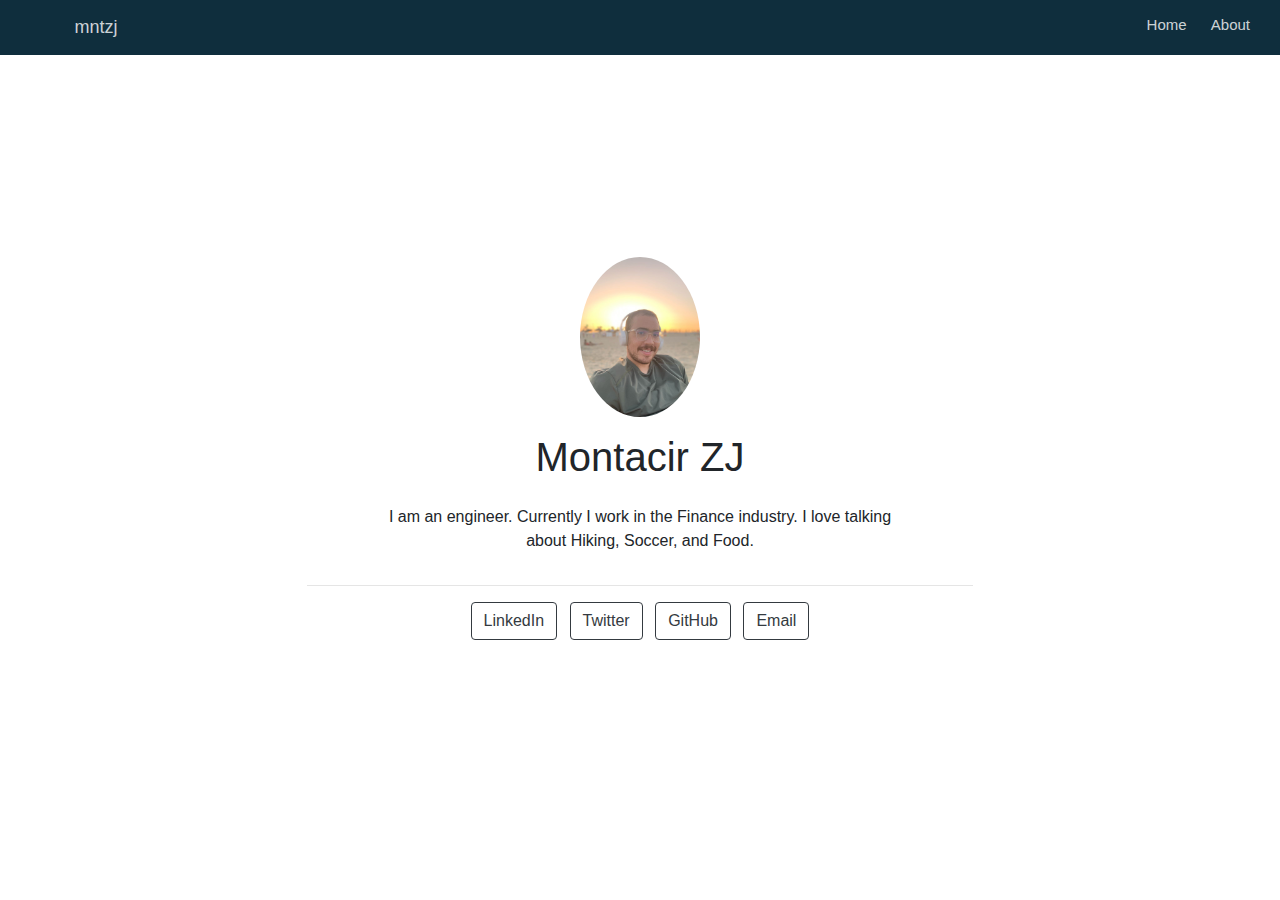
==== commit c5836eab: "img adjust" ====
--- a/docs/about.html
+++ b/docs/about.html
@@ -652,7 +652,7 @@
     <div class="container min-vh-100">
       <div class="row min-vh-100 justify-content-center align-items-center">
         <div class="col-12 text-center">
-          <img src=mntcr3.jpeg style="height:20rem" class="rounded-circle">
+          <img src=mntcr3.jpeg style="height:10rem" class="rounded-circle">
           <div class="mt-3">
             <h1>Montacir ZJ</h1>
           </div>
